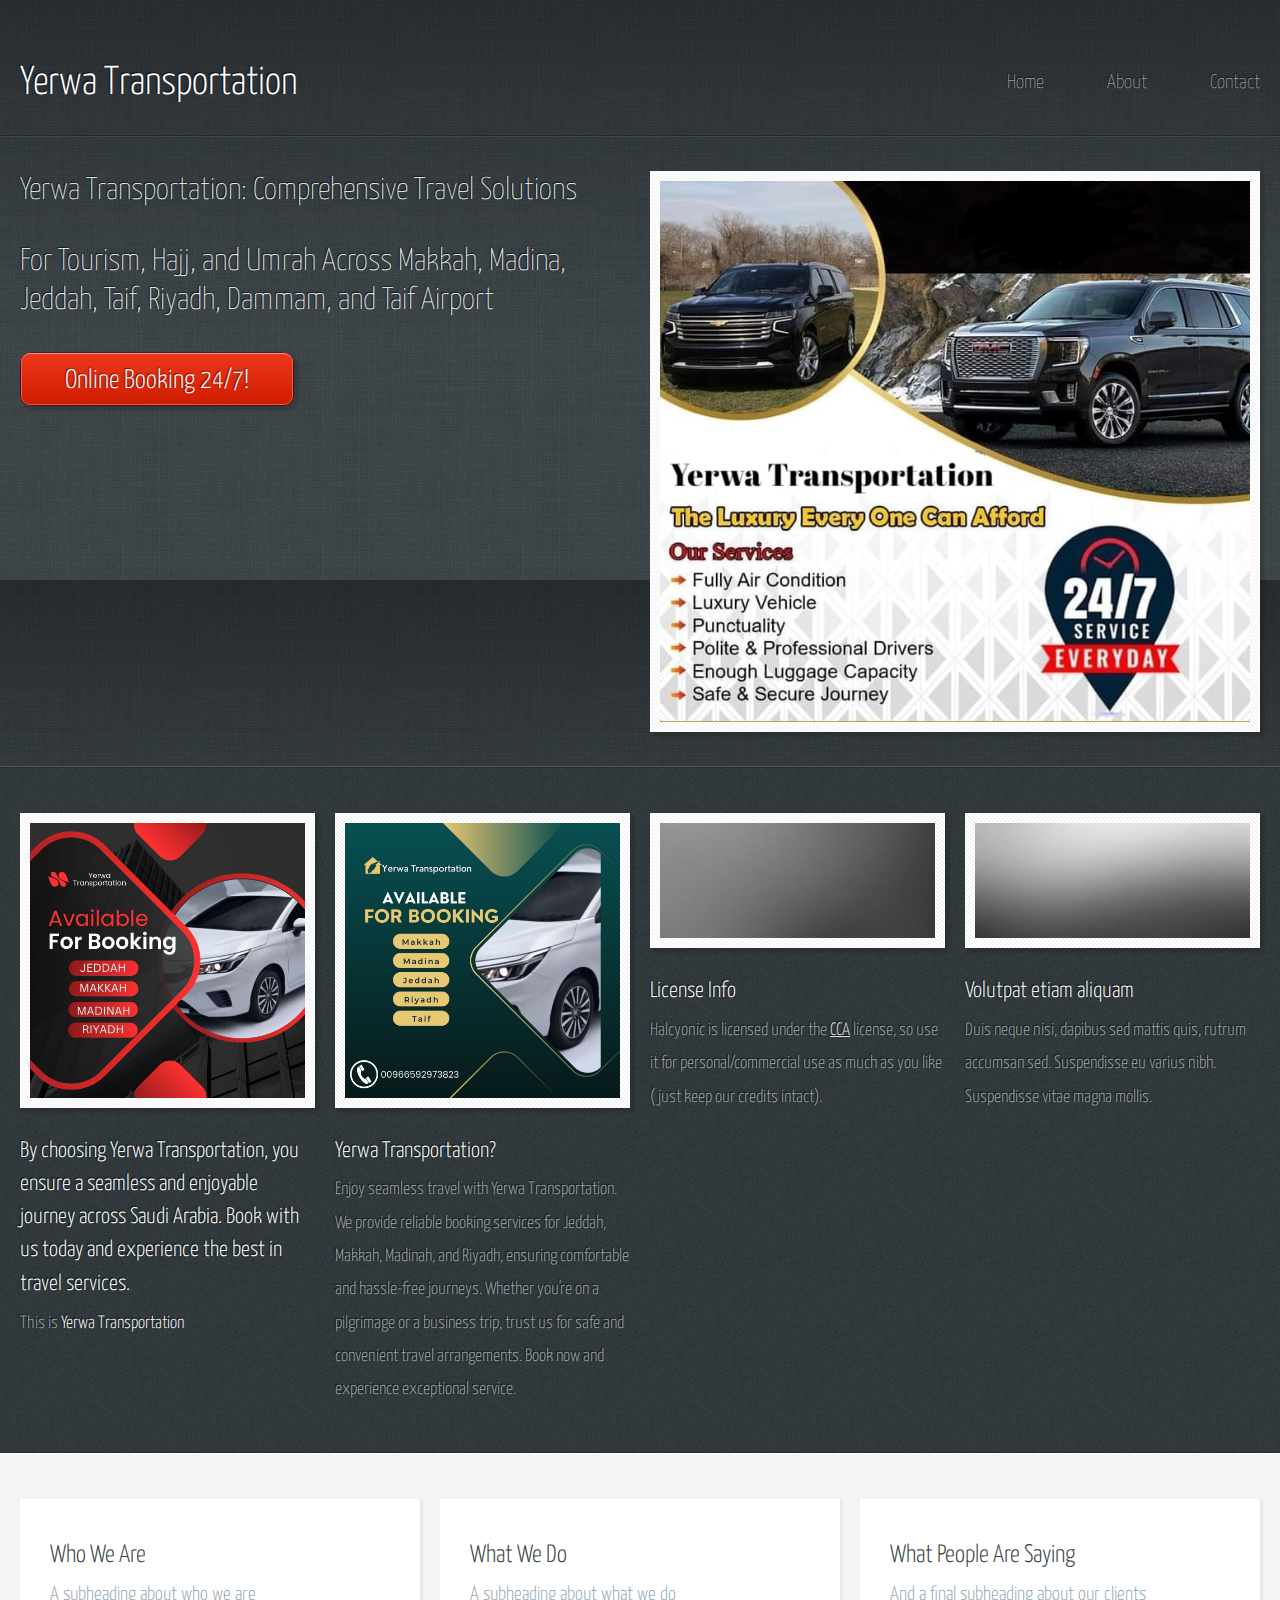
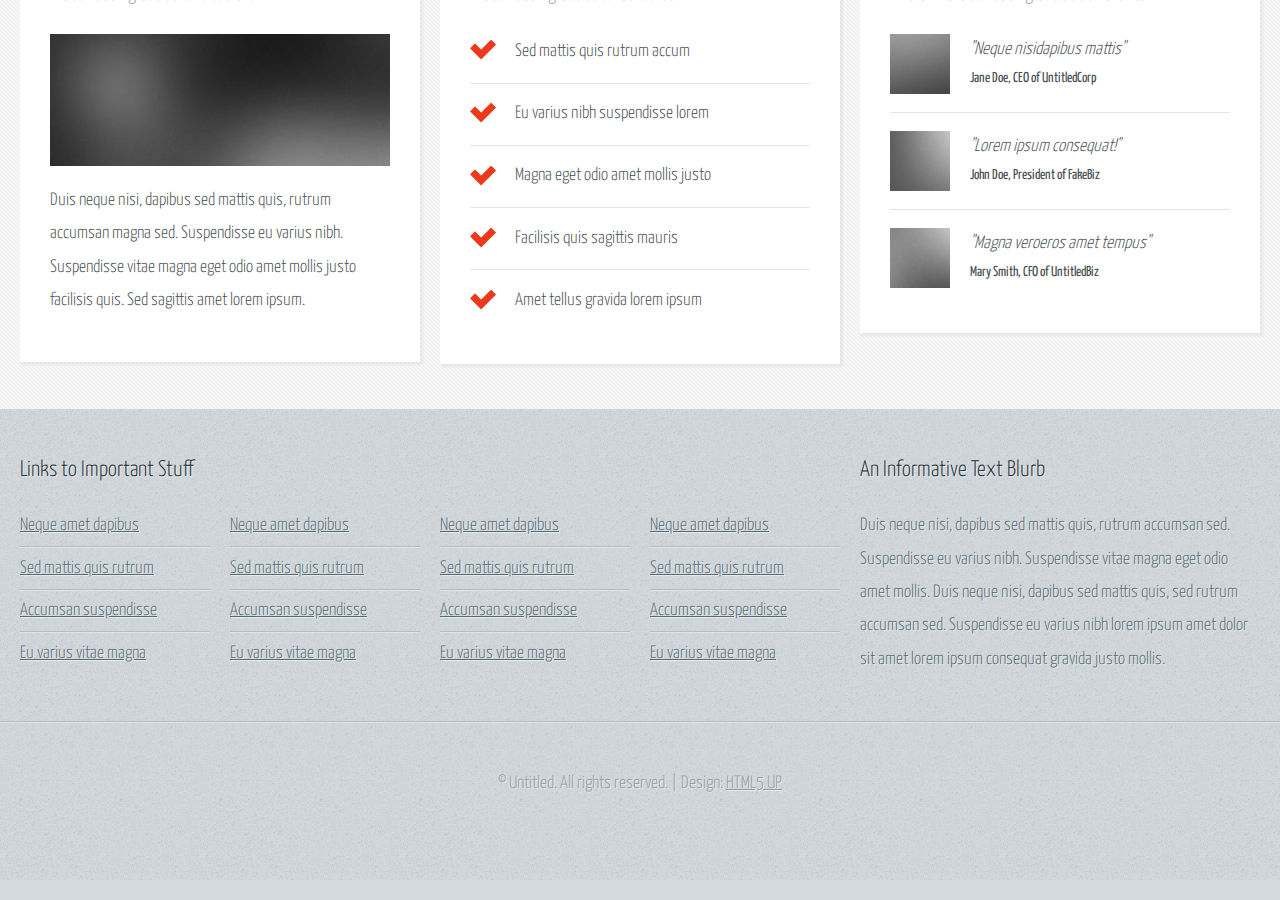
==== index.html @ 52535a21 "Update index.html" ====
<html>
	<head>
		<title>Yerwa Transportation</title>
		<meta charset="utf-8" />
		<meta name="viewport" content="width=device-width, initial-scale=1, user-scalable=no" />
		<link rel="stylesheet" href="assets/css/main.css" />
	</head>
	<body>
		<div id="page-wrapper">

			<!-- Header -->
				<section id="header">
					<div class="container">
						<div class="row">
							<div class="col-12">

								<!-- Logo -->
									<h1><a href="index.html" id="logo">Yerwa Transportation</a></h1>

								<!-- Nav -->
									<nav id="nav">
										<a href="index.html">Home</a>
										<a href="threecolumn.html">About</a>
										<a href="twocolumn1.html">Contact</a>
									</nav>

							</div>
						</div>
					</div>
					 <div id="banner">
                <div class="container">
                    <div class="row">
                        <div class="col-6 col-12-medium">
                            <!-- Banner Copy -->
                            <p class="large-title">
                                Yerwa Transportation: Comprehensive Travel Solutions
                            </p>
                            <p class="small-text">
                                For Tourism, Hajj, and Umrah Across Makkah, Madina, Jeddah, Taif, Riyadh, Dammam, and Taif Airport
                            </p>
                            <a href="#" class="button-large">Online Booking 24/7!</a>
                        </div>
                        <div class="col-6 col-12-medium imp-medium"

									<!-- Banner Image -->
										<a href="#" class="bordered-feature-image"><img src="images/banner.jpg" alt="" /></a>

								</div>
							</div>
						</div>
					</div>
				</section>

			<!-- Features -->
				<section id="features">
					<div class="container">
						<div class="row">
							<div class="col-3 col-6-medium col-12-small">

								<!-- Feature #1 -->
									<section>
										<a href="#" class="bordered-feature-image"><img src="images/pic01.jpg" alt="" /></a>
										<h2>By choosing Yerwa Transportation, you ensure a seamless and enjoyable journey across Saudi Arabia. 
											Book with us today and experience the best in travel services.</h2>
										<p>
											This is <strong>Yerwa Transportation</strong>
										</p>
									</section>

							</div>
							<div class="col-3 col-6-medium col-12-small">

								<!-- Feature #2 -->
									<section>
										<a href="#" class="bordered-feature-image"><img src="images/pic02.jpg" alt="" /></a>
										<h2>Yerwa Transportation?</h2>
										<p>Enjoy seamless travel with Yerwa Transportation. We provide reliable booking services for Jeddah, Makkah, Madinah, and Riyadh, ensuring comfortable and hassle-free journeys. 
											Whether you're on a pilgrimage or a business trip, trust us for safe and convenient travel arrangements. 
											Book now and experience exceptional service.
										</p>
									</section>

							</div>
							<div class="col-3 col-6-medium col-12-small">

								<!-- Feature #3 -->
									<section>
										<a href="#" class="bordered-feature-image"><img src="images/pic03.jpg" alt="" /></a>
										<h2>License Info</h2>
										<p>
											Halcyonic is licensed under the <a href="http://html5up.net/license">CCA</a> license,
											so use it for personal/commercial use as much as you like (just keep
											our credits intact).
										</p>
									</section>

							</div>
							<div class="col-3 col-6-medium col-12-small">

								<!-- Feature #4 -->
									<section>
										<a href="#" class="bordered-feature-image"><img src="images/pic04.jpg" alt="" /></a>
										<h2>Volutpat etiam aliquam</h2>
										<p>
											Duis neque nisi, dapibus sed mattis quis, rutrum accumsan sed. Suspendisse
											eu varius nibh. Suspendisse vitae magna mollis.
										</p>
									</section>

							</div>
						</div>
					</div>
				</section>

			<!-- Content -->
				<section id="content">
					<div class="container">
						<div class="row aln-center">
							<div class="col-4 col-12-medium">

								<!-- Box #1 -->
									<section>
										<header>
											<h2>Who We Are</h2>
											<h3>A subheading about who we are</h3>
										</header>
										<a href="#" class="feature-image"><img src="images/pic05.jpg" alt="" /></a>
										<p>
											Duis neque nisi, dapibus sed mattis quis, rutrum accumsan magna sed.
											Suspendisse eu varius nibh. Suspendisse vitae magna eget odio amet mollis
											justo facilisis quis. Sed sagittis amet lorem ipsum.
										</p>
									</section>

							</div>
							<div class="col-4 col-6-medium col-12-small">

								<!-- Box #2 -->
									<section>
										<header>
											<h2>What We Do</h2>
											<h3>A subheading about what we do</h3>
										</header>
										<ul class="check-list">
											<li>Sed mattis quis rutrum accum</li>
											<li>Eu varius nibh suspendisse lorem</li>
											<li>Magna eget odio amet mollis justo</li>
											<li>Facilisis quis sagittis mauris</li>
											<li>Amet tellus gravida lorem ipsum</li>
										</ul>
									</section>

							</div>
							<div class="col-4 col-6-medium col-12-small">

								<!-- Box #3 -->
									<section>
										<header>
											<h2>What People Are Saying</h2>
											<h3>And a final subheading about our clients</h3>
										</header>
										<ul class="quote-list">
											<li>
												<img src="images/pic06.jpg" alt="" />
												<p>"Neque nisidapibus mattis"</p>
												<span>Jane Doe, CEO of UntitledCorp</span>
											</li>
											<li>
												<img src="images/pic07.jpg" alt="" />
												<p>"Lorem ipsum consequat!"</p>
												<span>John Doe, President of FakeBiz</span>
											</li>
											<li>
												<img src="images/pic08.jpg" alt="" />
												<p>"Magna veroeros amet tempus"</p>
												<span>Mary Smith, CFO of UntitledBiz</span>
											</li>
										</ul>
									</section>

							</div>
						</div>
					</div>
				</section>

			<!-- Footer -->
				<section id="footer">
					<div class="container">
						<div class="row">
							<div class="col-8 col-12-medium">

								<!-- Links -->
									<section>
										<h2>Links to Important Stuff</h2>
										<div>
											<div class="row">
												<div class="col-3 col-12-small">
													<ul class="link-list last-child">
														<li><a href="#">Neque amet dapibus</a></li>
														<li><a href="#">Sed mattis quis rutrum</a></li>
														<li><a href="#">Accumsan suspendisse</a></li>
														<li><a href="#">Eu varius vitae magna</a></li>
													</ul>
												</div>
												<div class="col-3 col-12-small">
													<ul class="link-list last-child">
														<li><a href="#">Neque amet dapibus</a></li>
														<li><a href="#">Sed mattis quis rutrum</a></li>
														<li><a href="#">Accumsan suspendisse</a></li>
														<li><a href="#">Eu varius vitae magna</a></li>
													</ul>
												</div>
												<div class="col-3 col-12-small">
													<ul class="link-list last-child">
														<li><a href="#">Neque amet dapibus</a></li>
														<li><a href="#">Sed mattis quis rutrum</a></li>
														<li><a href="#">Accumsan suspendisse</a></li>
														<li><a href="#">Eu varius vitae magna</a></li>
													</ul>
												</div>
												<div class="col-3 col-12-small">
													<ul class="link-list last-child">
														<li><a href="#">Neque amet dapibus</a></li>
														<li><a href="#">Sed mattis quis rutrum</a></li>
														<li><a href="#">Accumsan suspendisse</a></li>
														<li><a href="#">Eu varius vitae magna</a></li>
													</ul>
												</div>
											</div>
										</div>
									</section>

							</div>
							<div class="col-4 col-12-medium imp-medium">

								<!-- Blurb -->
									<section>
										<h2>An Informative Text Blurb</h2>
										<p>
											Duis neque nisi, dapibus sed mattis quis, rutrum accumsan sed. Suspendisse eu
											varius nibh. Suspendisse vitae magna eget odio amet mollis. Duis neque nisi,
											dapibus sed mattis quis, sed rutrum accumsan sed. Suspendisse eu varius nibh
											lorem ipsum amet dolor sit amet lorem ipsum consequat gravida justo mollis.
										</p>
									</section>

							</div>
						</div>
					</div>
				</section>

			<!-- Copyright -->
				<div id="copyright">
					&copy; Untitled. All rights reserved. | Design: <a href="http://html5up.net">HTML5 UP</a>
				</div>

		</div>

		<!-- Scripts -->
			<script src="assets/js/jquery.min.js"></script>
			<script src="assets/js/browser.min.js"></script>
			<script src="assets/js/breakpoints.min.js"></script>
			<script src="assets/js/util.js"></script>
			<script src="assets/js/main.js"></script>

	</body>
</html>
---- assets/css/main.css ----
@import url("https://fonts.googleapis.com/css?family=Yanone+Kaffeesatz:400,300,200");

/*
	Halcyonic by HTML5 UP
	html5up.net | @ajlkn
	Free for personal and commercial use under the CCA 3.0 license (html5up.net/license)
*/

html, body, div, span, applet, object,
iframe, h1, h2, h3, h4, h5, h6, p, blockquote,
pre, a, abbr, acronym, address, big, cite,
code, del, dfn, em, img, ins, kbd, q, s, samp,
small, strike, strong, sub, sup, tt, var, b,
u, i, center, dl, dt, dd, ol, ul, li, fieldset,
form, label, legend, table, caption, tbody,
tfoot, thead, tr, th, td, article, aside,
canvas, details, embed, figure, figcaption,
footer, header, hgroup, menu, nav, output, ruby,
section, summary, time, mark, audio, video {
	margin: 0;
	padding: 0;
	border: 0;
	font-size: 100%;
	font: inherit;
	vertical-align: baseline;}

article, aside, details, figcaption, figure,
footer, header, hgroup, menu, nav, section {
	display: block;}

body {
	line-height: 1;
}

ol, ul {
	list-style: none;
}

blockquote, q {
	quotes: none;
}

	blockquote:before, blockquote:after, q:before, q:after {
		content: '';
		content: none;
	}

table {
	border-collapse: collapse;
	border-spacing: 0;
}

body {
	-webkit-text-size-adjust: none;
}

mark {
	background-color: transparent;
	color: inherit;
}

input::-moz-focus-inner {
	border: 0;
	padding: 0;
}

input, select, textarea {
	-moz-appearance: none;
	-webkit-appearance: none;
	-ms-appearance: none;
	appearance: none;
}

/* Basic */

	html {
		box-sizing: border-box;
	}

	*, *:before, *:after {
		box-sizing: inherit;
	}

	body {
		background: #D4D9DD url("images/bg03.jpg");
		color: #474f51;
		font-size: 13.5pt;
		font-family: 'Yanone Kaffeesatz';
		line-height: 1.85em;
		font-weight: 300;
	}

	input, textarea, select {
		color: #474f51;
		font-size: 13.5pt;
		font-family: 'Yanone Kaffeesatz';
		line-height: 1.85em;
		font-weight: 300;
	}

	ul, ol, p, dl {
		margin: 0 0 2em 0;
	}

	a {
		text-decoration: underline;
	}

		a:hover {
			text-decoration: none;
		}

	section > :last-child,
	section:last-child,
	.last-child {
		margin-bottom: 0 !important;
	}

/* Container */

	.container {
		margin: 0 auto;
		max-width: 100%;
		width: 1200px;
	}

		@media screen and (max-width: 1680px) {

			.container {
				width: 1200px;
			}

		}

		@media screen and (max-width: 1280px) {

			.container {
				width: calc(100% - 40px);
			}

		}

		@media screen and (max-width: 980px) {

			.container {
				width: calc(100% - 50px);
			}

		}

		@media screen and (max-width: 736px) {

			.container {
				width: calc(100% - 40px);
			}

		}

/* Row */

	.row {
		display: flex;
		flex-wrap: wrap;
		box-sizing: border-box;
		align-items: stretch;
	}

		.row > * {
			box-sizing: border-box;
		}

		.row.gtr-uniform > * > :last-child {
			margin-bottom: 0;
		}

		.row.aln-left {
			justify-content: flex-start;
		}

		.row.aln-center {
			justify-content: center;
		}

		.row.aln-right {
			justify-content: flex-end;
		}

		.row.aln-top {
			align-items: flex-start;
		}

		.row.aln-middle {
			align-items: center;
		}

		.row.aln-bottom {
			align-items: flex-end;
		}

		.row > .imp {
			order: -1;
		}

		.row > .col-1 {
			width: 8.33333%;
		}

		.row > .off-1 {
			margin-left: 8.33333%;
		}

		.row > .col-2 {
			width: 16.66667%;
		}

		.row > .off-2 {
			margin-left: 16.66667%;
		}

		.row > .col-3 {
			width: 25%;
		}

		.row > .off-3 {
			margin-left: 25%;
		}

		.row > .col-4 {
			width: 33.33333%;
		}

		.row > .off-4 {
			margin-left: 33.33333%;
		}

		.row > .col-5 {
			width: 41.66667%;
		}

		.row > .off-5 {
			margin-left: 41.66667%;
		}

		.row > .col-6 {
			width: 50%;
		}

		.row > .off-6 {
			margin-left: 50%;
		}

		.row > .col-7 {
			width: 58.33333%;
		}

		.row > .off-7 {
			margin-left: 58.33333%;
		}

		.row > .col-8 {
			width: 66.66667%;
		}

		.row > .off-8 {
			margin-left: 66.66667%;
		}

		.row > .col-9 {
			width: 75%;
		}

		.row > .off-9 {
			margin-left: 75%;
		}

		.row > .col-10 {
			width: 83.33333%;
		}

		.row > .off-10 {
			margin-left: 83.33333%;
		}

		.row > .col-11 {
			width: 91.66667%;
		}

		.row > .off-11 {
			margin-left: 91.66667%;
		}

		.row > .col-12 {
			width: 100%;
		}

		.row > .off-12 {
			margin-left: 100%;
		}

		.row.gtr-0 {
			margin-top: 0px;
			margin-left: 0px;
		}

			.row.gtr-0 > * {
				padding: 0px 0 0 0px;
			}

			.row.gtr-0.gtr-uniform {
				margin-top: 0px;
			}

				.row.gtr-0.gtr-uniform > * {
					padding-top: 0px;
				}

		.row.gtr-25 {
			margin-top: -6.25px;
			margin-left: -6.25px;
		}

			.row.gtr-25 > * {
				padding: 6.25px 0 0 6.25px;
			}

			.row.gtr-25.gtr-uniform {
				margin-top: -6.25px;
			}

				.row.gtr-25.gtr-uniform > * {
					padding-top: 6.25px;
				}

		.row.gtr-50 {
			margin-top: -12.5px;
			margin-left: -12.5px;
		}

			.row.gtr-50 > * {
				padding: 12.5px 0 0 12.5px;
			}

			.row.gtr-50.gtr-uniform {
				margin-top: -12.5px;
			}

				.row.gtr-50.gtr-uniform > * {
					padding-top: 12.5px;
				}

		.row {
			margin-top: -25px;
			margin-left: -25px;
		}

			.row > * {
				padding: 25px 0 0 25px;
			}

			.row.gtr-uniform {
				margin-top: -25px;
			}

				.row.gtr-uniform > * {
					padding-top: 25px;
				}

		.row.gtr-150 {
			margin-top: -37.5px;
			margin-left: -37.5px;
		}

			.row.gtr-150 > * {
				padding: 37.5px 0 0 37.5px;
			}

			.row.gtr-150.gtr-uniform {
				margin-top: -37.5px;
			}

				.row.gtr-150.gtr-uniform > * {
					padding-top: 37.5px;
				}

		.row.gtr-200 {
			margin-top: -50px;
			margin-left: -50px;
		}

			.row.gtr-200 > * {
				padding: 50px 0 0 50px;
			}

			.row.gtr-200.gtr-uniform {
				margin-top: -50px;
			}

				.row.gtr-200.gtr-uniform > * {
					padding-top: 50px;
				}

		@media screen and (max-width: 1680px) {

			.row {
				display: flex;
				flex-wrap: wrap;
				box-sizing: border-box;
				align-items: stretch;
			}

				.row > * {
					box-sizing: border-box;
				}

				.row.gtr-uniform > * > :last-child {
					margin-bottom: 0;
				}

				.row.aln-left {
					justify-content: flex-start;
				}

				.row.aln-center {
					justify-content: center;
				}

				.row.aln-right {
					justify-content: flex-end;
				}

				.row.aln-top {
					align-items: flex-start;
				}

				.row.aln-middle {
					align-items: center;
				}

				.row.aln-bottom {
					align-items: flex-end;
				}

				.row > .imp-xlarge {
					order: -1;
				}

				.row > .col-1-xlarge {
					width: 8.33333%;
				}

				.row > .off-1-xlarge {
					margin-left: 8.33333%;
				}

				.row > .col-2-xlarge {
					width: 16.66667%;
				}

				.row > .off-2-xlarge {
					margin-left: 16.66667%;
				}

				.row > .col-3-xlarge {
					width: 25%;
				}

				.row > .off-3-xlarge {
					margin-left: 25%;
				}

				.row > .col-4-xlarge {
					width: 33.33333%;
				}

				.row > .off-4-xlarge {
					margin-left: 33.33333%;
				}

				.row > .col-5-xlarge {
					width: 41.66667%;
				}

				.row > .off-5-xlarge {
					margin-left: 41.66667%;
				}

				.row > .col-6-xlarge {
					width: 50%;
				}

				.row > .off-6-xlarge {
					margin-left: 50%;
				}

				.row > .col-7-xlarge {
					width: 58.33333%;
				}

				.row > .off-7-xlarge {
					margin-left: 58.33333%;
				}

				.row > .col-8-xlarge {
					width: 66.66667%;
				}

				.row > .off-8-xlarge {
					margin-left: 66.66667%;
				}

				.row > .col-9-xlarge {
					width: 75%;
				}

				.row > .off-9-xlarge {
					margin-left: 75%;
				}

				.row > .col-10-xlarge {
					width: 83.33333%;
				}

				.row > .off-10-xlarge {
					margin-left: 83.33333%;
				}

				.row > .col-11-xlarge {
					width: 91.66667%;
				}

				.row > .off-11-xlarge {
					margin-left: 91.66667%;
				}

				.row > .col-12-xlarge {
					width: 100%;
				}

				.row > .off-12-xlarge {
					margin-left: 100%;
				}

				.row.gtr-0 {
					margin-top: 0px;
					margin-left: 0px;
				}

					.row.gtr-0 > * {
						padding: 0px 0 0 0px;
					}

					.row.gtr-0.gtr-uniform {
						margin-top: 0px;
					}

						.row.gtr-0.gtr-uniform > * {
							padding-top: 0px;
						}

				.row.gtr-25 {
					margin-top: -6.25px;
					margin-left: -6.25px;
				}

					.row.gtr-25 > * {
						padding: 6.25px 0 0 6.25px;
					}

					.row.gtr-25.gtr-uniform {
						margin-top: -6.25px;
					}

						.row.gtr-25.gtr-uniform > * {
							padding-top: 6.25px;
						}

				.row.gtr-50 {
					margin-top: -12.5px;
					margin-left: -12.5px;
				}

					.row.gtr-50 > * {
						padding: 12.5px 0 0 12.5px;
					}

					.row.gtr-50.gtr-uniform {
						margin-top: -12.5px;
					}

						.row.gtr-50.gtr-uniform > * {
							padding-top: 12.5px;
						}

				.row {
					margin-top: -25px;
					margin-left: -25px;
				}

					.row > * {
						padding: 25px 0 0 25px;
					}

					.row.gtr-uniform {
						margin-top: -25px;
					}

						.row.gtr-uniform > * {
							padding-top: 25px;
						}

				.row.gtr-150 {
					margin-top: -37.5px;
					margin-left: -37.5px;
				}

					.row.gtr-150 > * {
						padding: 37.5px 0 0 37.5px;
					}

					.row.gtr-150.gtr-uniform {
						margin-top: -37.5px;
					}

						.row.gtr-150.gtr-uniform > * {
							padding-top: 37.5px;
						}

				.row.gtr-200 {
					margin-top: -50px;
					margin-left: -50px;
				}

					.row.gtr-200 > * {
						padding: 50px 0 0 50px;
					}

					.row.gtr-200.gtr-uniform {
						margin-top: -50px;
					}

						.row.gtr-200.gtr-uniform > * {
							padding-top: 50px;
						}

		}

		@media screen and (max-width: 1280px) {

			.row {
				display: flex;
				flex-wrap: wrap;
				box-sizing: border-box;
				align-items: stretch;
			}

				.row > * {
					box-sizing: border-box;
				}

				.row.gtr-uniform > * > :last-child {
					margin-bottom: 0;
				}

				.row.aln-left {
					justify-content: flex-start;
				}

				.row.aln-center {
					justify-content: center;
				}

				.row.aln-right {
					justify-content: flex-end;
				}

				.row.aln-top {
					align-items: flex-start;
				}

				.row.aln-middle {
					align-items: center;
				}

				.row.aln-bottom {
					align-items: flex-end;
				}

				.row > .imp-large {
					order: -1;
				}

				.row > .col-1-large {
					width: 8.33333%;
				}

				.row > .off-1-large {
					margin-left: 8.33333%;
				}

				.row > .col-2-large {
					width: 16.66667%;
				}

				.row > .off-2-large {
					margin-left: 16.66667%;
				}

				.row > .col-3-large {
					width: 25%;
				}

				.row > .off-3-large {
					margin-left: 25%;
				}

				.row > .col-4-large {
					width: 33.33333%;
				}

				.row > .off-4-large {
					margin-left: 33.33333%;
				}

				.row > .col-5-large {
					width: 41.66667%;
				}

				.row > .off-5-large {
					margin-left: 41.66667%;
				}

				.row > .col-6-large {
					width: 50%;
				}

				.row > .off-6-large {
					margin-left: 50%;
				}

				.row > .col-7-large {
					width: 58.33333%;
				}

				.row > .off-7-large {
					margin-left: 58.33333%;
				}

				.row > .col-8-large {
					width: 66.66667%;
				}

				.row > .off-8-large {
					margin-left: 66.66667%;
				}

				.row > .col-9-large {
					width: 75%;
				}

				.row > .off-9-large {
					margin-left: 75%;
				}

				.row > .col-10-large {
					width: 83.33333%;
				}

				.row > .off-10-large {
					margin-left: 83.33333%;
				}

				.row > .col-11-large {
					width: 91.66667%;
				}

				.row > .off-11-large {
					margin-left: 91.66667%;
				}

				.row > .col-12-large {
					width: 100%;
				}

				.row > .off-12-large {
					margin-left: 100%;
				}

				.row.gtr-0 {
					margin-top: 0px;
					margin-left: 0px;
				}

					.row.gtr-0 > * {
						padding: 0px 0 0 0px;
					}

					.row.gtr-0.gtr-uniform {
						margin-top: 0px;
					}

						.row.gtr-0.gtr-uniform > * {
							padding-top: 0px;
						}

				.row.gtr-25 {
					margin-top: -5px;
					margin-left: -5px;
				}

					.row.gtr-25 > * {
						padding: 5px 0 0 5px;
					}

					.row.gtr-25.gtr-uniform {
						margin-top: -5px;
					}

						.row.gtr-25.gtr-uniform > * {
							padding-top: 5px;
						}

				.row.gtr-50 {
					margin-top: -10px;
					margin-left: -10px;
				}

					.row.gtr-50 > * {
						padding: 10px 0 0 10px;
					}

					.row.gtr-50.gtr-uniform {
						margin-top: -10px;
					}

						.row.gtr-50.gtr-uniform > * {
							padding-top: 10px;
						}

				.row {
					margin-top: -20px;
					margin-left: -20px;
				}

					.row > * {
						padding: 20px 0 0 20px;
					}

					.row.gtr-uniform {
						margin-top: -20px;
					}

						.row.gtr-uniform > * {
							padding-top: 20px;
						}

				.row.gtr-150 {
					margin-top: -30px;
					margin-left: -30px;
				}

					.row.gtr-150 > * {
						padding: 30px 0 0 30px;
					}

					.row.gtr-150.gtr-uniform {
						margin-top: -30px;
					}

						.row.gtr-150.gtr-uniform > * {
							padding-top: 30px;
						}

				.row.gtr-200 {
					margin-top: -40px;
					margin-left: -40px;
				}

					.row.gtr-200 > * {
						padding: 40px 0 0 40px;
					}

					.row.gtr-200.gtr-uniform {
						margin-top: -40px;
					}

						.row.gtr-200.gtr-uniform > * {
							padding-top: 40px;
						}

		}

		@media screen and (max-width: 980px) {

			.row {
				display: flex;
				flex-wrap: wrap;
				box-sizing: border-box;
				align-items: stretch;
			}

				.row > * {
					box-sizing: border-box;
				}

				.row.gtr-uniform > * > :last-child {
					margin-bottom: 0;
				}

				.row.aln-left {
					justify-content: flex-start;
				}

				.row.aln-center {
					justify-content: center;
				}

				.row.aln-right {
					justify-content: flex-end;
				}

				.row.aln-top {
					align-items: flex-start;
				}

				.row.aln-middle {
					align-items: center;
				}

				.row.aln-bottom {
					align-items: flex-end;
				}

				.row > .imp-medium {
					order: -1;
				}

				.row > .col-1-medium {
					width: 8.33333%;
				}

				.row > .off-1-medium {
					margin-left: 8.33333%;
				}

				.row > .col-2-medium {
					width: 16.66667%;
				}

				.row > .off-2-medium {
					margin-left: 16.66667%;
				}

				.row > .col-3-medium {
					width: 25%;
				}

				.row > .off-3-medium {
					margin-left: 25%;
				}

				.row > .col-4-medium {
					width: 33.33333%;
				}

				.row > .off-4-medium {
					margin-left: 33.33333%;
				}

				.row > .col-5-medium {
					width: 41.66667%;
				}

				.row > .off-5-medium {
					margin-left: 41.66667%;
				}

				.row > .col-6-medium {
					width: 50%;
				}

				.row > .off-6-medium {
					margin-left: 50%;
				}

				.row > .col-7-medium {
					width: 58.33333%;
				}

				.row > .off-7-medium {
					margin-left: 58.33333%;
				}

				.row > .col-8-medium {
					width: 66.66667%;
				}

				.row > .off-8-medium {
					margin-left: 66.66667%;
				}

				.row > .col-9-medium {
					width: 75%;
				}

				.row > .off-9-medium {
					margin-left: 75%;
				}

				.row > .col-10-medium {
					width: 83.33333%;
				}

				.row > .off-10-medium {
					margin-left: 83.33333%;
				}

				.row > .col-11-medium {
					width: 91.66667%;
				}

				.row > .off-11-medium {
					margin-left: 91.66667%;
				}

				.row > .col-12-medium {
					width: 100%;
				}

				.row > .off-12-medium {
					margin-left: 100%;
				}

				.row.gtr-0 {
					margin-top: 0px;
					margin-left: 0px;
				}

					.row.gtr-0 > * {
						padding: 0px 0 0 0px;
					}

					.row.gtr-0.gtr-uniform {
						margin-top: 0px;
					}

						.row.gtr-0.gtr-uniform > * {
							padding-top: 0px;
						}

				.row.gtr-25 {
					margin-top: -6.25px;
					margin-left: -6.25px;
				}

					.row.gtr-25 > * {
						padding: 6.25px 0 0 6.25px;
					}

					.row.gtr-25.gtr-uniform {
						margin-top: -6.25px;
					}

						.row.gtr-25.gtr-uniform > * {
							padding-top: 6.25px;
						}

				.row.gtr-50 {
					margin-top: -12.5px;
					margin-left: -12.5px;
				}

					.row.gtr-50 > * {
						padding: 12.5px 0 0 12.5px;
					}

					.row.gtr-50.gtr-uniform {
						margin-top: -12.5px;
					}

						.row.gtr-50.gtr-uniform > * {
							padding-top: 12.5px;
						}

				.row {
					margin-top: -25px;
					margin-left: -25px;
				}

					.row > * {
						padding: 25px 0 0 25px;
					}

					.row.gtr-uniform {
						margin-top: -25px;
					}

						.row.gtr-uniform > * {
							padding-top: 25px;
						}

				.row.gtr-150 {
					margin-top: -37.5px;
					margin-left: -37.5px;
				}

					.row.gtr-150 > * {
						padding: 37.5px 0 0 37.5px;
					}

					.row.gtr-150.gtr-uniform {
						margin-top: -37.5px;
					}

						.row.gtr-150.gtr-uniform > * {
							padding-top: 37.5px;
						}

				.row.gtr-200 {
					margin-top: -50px;
					margin-left: -50px;
				}

					.row.gtr-200 > * {
						padding: 50px 0 0 50px;
					}

					.row.gtr-200.gtr-uniform {
						margin-top: -50px;
					}

						.row.gtr-200.gtr-uniform > * {
							padding-top: 50px;
						}

		}

		@media screen and (max-width: 736px) {

			.row {
				display: flex;
				flex-wrap: wrap;
				box-sizing: border-box;
				align-items: stretch;
			}

				.row > * {
					box-sizing: border-box;
				}

				.row.gtr-uniform > * > :last-child {
					margin-bottom: 0;
				}

				.row.aln-left {
					justify-content: flex-start;
				}

				.row.aln-center {
					justify-content: center;
				}

				.row.aln-right {
					justify-content: flex-end;
				}

				.row.aln-top {
					align-items: flex-start;
				}

				.row.aln-middle {
					align-items: center;
				}

				.row.aln-bottom {
					align-items: flex-end;
				}

				.row > .imp-small {
					order: -1;
				}

				.row > .col-1-small {
					width: 8.33333%;
				}

				.row > .off-1-small {
					margin-left: 8.33333%;
				}

				.row > .col-2-small {
					width: 16.66667%;
				}

				.row > .off-2-small {
					margin-left: 16.66667%;
				}

				.row > .col-3-small {
					width: 25%;
				}

				.row > .off-3-small {
					margin-left: 25%;
				}

				.row > .col-4-small {
					width: 33.33333%;
				}

				.row > .off-4-small {
					margin-left: 33.33333%;
				}

				.row > .col-5-small {
					width: 41.66667%;
				}

				.row > .off-5-small {
					margin-left: 41.66667%;
				}

				.row > .col-6-small {
					width: 50%;
				}

				.row > .off-6-small {
					margin-left: 50%;
				}

				.row > .col-7-small {
					width: 58.33333%;
				}

				.row > .off-7-small {
					margin-left: 58.33333%;
				}

				.row > .col-8-small {
					width: 66.66667%;
				}

				.row > .off-8-small {
					margin-left: 66.66667%;
				}

				.row > .col-9-small {
					width: 75%;
				}

				.row > .off-9-small {
					margin-left: 75%;
				}

				.row > .col-10-small {
					width: 83.33333%;
				}

				.row > .off-10-small {
					margin-left: 83.33333%;
				}

				.row > .col-11-small {
					width: 91.66667%;
				}

				.row > .off-11-small {
					margin-left: 91.66667%;
				}

				.row > .col-12-small {
					width: 100%;
				}

				.row > .off-12-small {
					margin-left: 100%;
				}

				.row.gtr-0 {
					margin-top: 0px;
					margin-left: 0px;
				}

					.row.gtr-0 > * {
						padding: 0px 0 0 0px;
					}

					.row.gtr-0.gtr-uniform {
						margin-top: 0px;
					}

						.row.gtr-0.gtr-uniform > * {
							padding-top: 0px;
						}

				.row.gtr-25 {
					margin-top: -5px;
					margin-left: -5px;
				}

					.row.gtr-25 > * {
						padding: 5px 0 0 5px;
					}

					.row.gtr-25.gtr-uniform {
						margin-top: -5px;
					}

						.row.gtr-25.gtr-uniform > * {
							padding-top: 5px;
						}

				.row.gtr-50 {
					margin-top: -10px;
					margin-left: -10px;
				}

					.row.gtr-50 > * {
						padding: 10px 0 0 10px;
					}

					.row.gtr-50.gtr-uniform {
						margin-top: -10px;
					}

						.row.gtr-50.gtr-uniform > * {
							padding-top: 10px;
						}

				.row {
					margin-top: -20px;
					margin-left: -20px;
				}

					.row > * {
						padding: 20px 0 0 20px;
					}

					.row.gtr-uniform {
						margin-top: -20px;
					}

						.row.gtr-uniform > * {
							padding-top: 20px;
						}

				.row.gtr-150 {
					margin-top: -30px;
					margin-left: -30px;
				}

					.row.gtr-150 > * {
						padding: 30px 0 0 30px;
					}

					.row.gtr-150.gtr-uniform {
						margin-top: -30px;
					}

						.row.gtr-150.gtr-uniform > * {
							padding-top: 30px;
						}

				.row.gtr-200 {
					margin-top: -40px;
					margin-left: -40px;
				}

					.row.gtr-200 > * {
						padding: 40px 0 0 40px;
					}

					.row.gtr-200.gtr-uniform {
						margin-top: -40px;
					}

						.row.gtr-200.gtr-uniform > * {
							padding-top: 40px;
						}

		}

/* Multi-use */

	.link-list li {
		padding: 0.2em 0 0.2em 0;
	}

		.link-list li:first-child {
			padding-top: 0 !important;
			border-top: 0 !important;
		}

		.link-list li:last-child {
			padding-bottom: 0 !important;
			border-bottom: 0 !important;
		}

	.quote-list li {
		padding: 1em 0 1em 0;
		overflow: hidden;
	}

		.quote-list li:first-child {
			padding-top: 0 !important;
			border-top: 0 !important;
		}

		.quote-list li:last-child {
			padding-bottom: 0 !important;
			border-bottom: 0 !important;
		}

		.quote-list li img {
			float: left;
		}

		.quote-list li p {
			margin: 0 0 0 90px;
			font-size: 1.2em;
			font-style: italic;
		}

		.quote-list li span {
			display: block;
			margin-left: 90px;
			font-size: 0.9em;
			font-weight: 400;
		}

	.check-list li {
		padding: 0.7em 0 0.7em 45px;
		font-size: 1.2em;
		background: url("images/icon-checkmark.png") 0px 1.05em no-repeat;
	}

		.check-list li:first-child {
			padding-top: 0 !important;
			border-top: 0 !important;
			background-position: 0 0.3em;
		}

		.check-list li:last-child {
			padding-bottom: 0 !important;
			border-bottom: 0 !important;
		}

	.feature-image {
		display: block;
		margin: 0 0 2em 0;
		outline: 0;
	}

		.feature-image img {
			display: block;
			width: 100%;
		}

	.bordered-feature-image {
		display: block;
		background: #fff url("images/bg04.png");
		padding: 10px;
		box-shadow: 3px 3px 3px 1px rgba(0, 0, 0, 0.15);
		margin: 0 0 1.5em 0;
		outline: 0;
	}

		.bordered-feature-image img {
			display: block;
			width: 100%;
		}

	.button-large {
		background-image: -moz-linear-gradient(top, #ed391b, #ce1a00);
		background-image: -webkit-linear-gradient(top, #ed391b, #ce1a00);
		background-image: -ms-linear-gradient(top, #ed391b, #ce1a00);
		background-image: linear-gradient(top, #ed391b, #ce1a00);
		display: inline-block;
		background-color: #ed391b;
		color: #fff;
		text-decoration: none;
		font-size: 1.75em;
		height: 2em;
		line-height: 2.125em;
		font-weight: 300;
		padding: 0 45px;
		outline: 0;
		border-radius: 10px;
		box-shadow: inset 0px 0px 0px 1px rgba(0, 0, 0, 0.75), inset 0px 2px 0px 0px rgba(255, 192, 192, 0.5), inset 0px 0px 0px 2px rgba(255, 96, 96, 0.85), 3px 3px 3px 1px rgba(0, 0, 0, 0.15);
		text-shadow: -1px -1px 1px rgba(0, 0, 0, 0.5);
	}

		.button-large:hover {
			background-image: -moz-linear-gradient(top, #fd492b, #de2a10);
			background-image: -webkit-linear-gradient(top, #fd492b, #de2a10);
			background-image: -ms-linear-gradient(top, #fd492b, #de2a10);
			background-image: linear-gradient(top, #fd492b, #de2a10);
			background-color: #fd492b;
			box-shadow: inset 0px 0px 0px 1px rgba(0, 0, 0, 0.75), inset 0px 2px 0px 0px rgba(255, 192, 192, 0.5), inset 0px 0px 0px 2px rgba(255, 96, 96, 0.85), 3px 3px 3px 1px rgba(0, 0, 0, 0.15);
		}

		.button-large:active {
			background-image: -moz-linear-gradient(top, #ce1a00, #ed391b);
			background-image: -webkit-linear-gradient(top, #ce1a00, #ed391b);
			background-image: -ms-linear-gradient(top, #ce1a00, #ed391b);
			background-image: linear-gradient(top, #ce1a00, #ed391b);
			background-color: #ce1a00;
			box-shadow: inset 0px 0px 0px 1px rgba(0, 0, 0, 0.75), inset 0px 2px 0px 0px rgba(255, 192, 192, 0.5), inset 0px 0px 0px 2px rgba(255, 96, 96, 0.85), 3px 3px 3px 1px rgba(0, 0, 0, 0.15);
		}

/* Header */

	#header {
		position: relative;
		background: #3B4346 url("images/bg01.jpg");
		border-bottom: solid 1px #272d30;
		box-shadow: inset 0px -1px 0px 0px #51575a;
		text-shadow: -1px -1px 1px rgba(0, 0, 0, 0.75);
	}

		#header > .container {
			position: relative;
			min-height: 155px;
		}

		#header h1 {
			position: absolute;
			left: 0;
			bottom: 35px;
			font-size: 2.75em;
		}

			#header h1 a {
				color: #fff;
				text-decoration: none;
			}

		#header nav {
			position: absolute;
			right: 0;
			bottom: 35px;
			font-weight: 200;
		}

			#header nav a {
				color: #c6c8c8;
				text-decoration: none;
				font-size: 1.4em;
				margin-left: 60px;
				outline: 0;
			}

				#header nav a:hover {
					color: #f6f8f8;
				}

		.subpage #header > .container {
			height: 155px;
		}

/* Banner */

	#banner {
		border-top: solid 1px #222628;
		box-shadow: inset 0px 1px 0px 0px #3e484a;
		padding: 35px 0 35px 0;
		color: #fff;
	}

		#banner .bordered-feature-image {
			margin-bottom: 0;
		}

		#banner p {
			font-size: 2em;
			font-weight: 200;
			line-height: 1.25em;
			padding-right: 1em;
			margin: 0 0 1em 0;
		}

/* Features */

	#features {
		background: #353D40 url("images/bg02.jpg");
		border-bottom: solid 1px #272e31;
		padding: 45px 0 45px 0;
		text-shadow: -1px -1px 1px rgba(0, 0, 0, 0.75);
		color: #a0a8ab;
	}

		#features h2 {
			font-size: 1.25em;
			color: #fff;
			margin: 0 0 0.25em 0;
		}

		#features a {
			color: #e0e8eb;
		}

		#features strong {
			color: #fff;
		}

/* Content */

	#content {
		background: #f7f7f7 url("images/bg04.png");
		border-top: solid 1px #fff;
		padding: 45px 0 45px 0;
	}

		#content section {
			background: #fff;
			padding: 40px 30px 45px 30px;
			box-shadow: 2px 2px 2px 1px rgba(128, 128, 128, 0.1);
			margin: 0 0 25px 0;
		}

		#content h2 {
			font-size: 1.8em;
			color: #373f42;
			margin: 0 0 0.25em 0;
		}

		#content h3 {
			color: #96a9b5;
			font-size: 1.25em;
		}

		#content a {
			color: #ED391B;
		}

		#content header {
			margin: 0 0 2em 0;
		}

		#content .quote-list li {
			border-bottom: solid 1px #e2e6e8;
		}

		#content .link-list li {
			border-bottom: solid 1px #e2e6e8;
		}

		#content .check-list li {
			border-bottom: solid 1px #e2e6e8;
		}

/* Footer */

	#footer {
		padding: 45px 0 45px 0;
		text-shadow: 1px 1px 1px white;
		color: #546b76;
		text-shadow: 1px 1px 0px rgba(255, 255, 255, 0.5);
	}

		#footer h2 {
			font-size: 1.25em;
			color: #212f35;
			margin: 0 0 1em 0;
		}

		#footer a {
			color: #546b76;
		}

		#footer .quote-list li {
			border-top: solid 1px #e0e4e6;
			border-bottom: solid 1px #b5bec3;
		}

		#footer .link-list li {
			border-top: solid 1px #e0e4e6;
			border-bottom: solid 1px #b5bec3;
		}

		#footer .check-list li {
			border-top: solid 1px #e0e4e6;
			border-bottom: solid 1px #b5bec3;
		}

/* Copyright */

	#copyright {
		border-top: solid 1px #b5bec3;
		box-shadow: inset 0px 1px 0px 0px #e0e4e7;
		text-align: center;
		padding: 45px 0 80px 0;
		color: #8d9ca3;
		text-shadow: 1px 1px 0px rgba(255, 255, 255, 0.5);
	}

		#copyright a {
			color: #8d9ca3;
		}

/* Large */

	@media screen and (max-width: 1280px) {

		/* Multi-use */

			.check-list li {
				font-size: 1em;
				line-height: 2em;
			}

			.quote-list li {
				padding: 1em 0 1em 0;
			}

				.quote-list li img {
					width: 60px;
				}

				.quote-list li p {
					margin: 0 0 0 80px;
					font-size: 1em;
					font-style: italic;
					line-height: 1.8em;
				}

				.quote-list li span {
					display: block;
					margin-left: 80px;
					font-size: 0.8em;
					font-weight: 400;
					line-height: 1.8em;
				}

			.feature-image {
				margin: 0 0 1em 0;
			}

			.button-large {
				font-size: 1.5em;
			}

		/* Banner */

			#banner p {
				font-size: 1.75em;
			}

		/* Header */

			#header h1 {
				font-size: 2.25em;
			}

			#header nav a {
				font-size: 1.1em;
			}

		/* Content */

			#content h2 {
				font-size: 1.4em;
			}

			#content h3 {
				font-size: 1.1em;
			}

			#content header {
				margin: 0 0 1.25em 0;
			}

	}

/* Medium */

	#navPanel, #titleBar {
		display: none;
	}

	@media screen and (max-width: 980px) {

		/* Basic */

			html, body {
				overflow-x: hidden;
			}

		/* Header */

			#header {
				text-align: center;
			}

				#header > .container:first-child {
					display: none;
				}

		/* Content */

			#content {
				padding: 25px 0;
			}

		/* Nav */

			#page-wrapper {
				-moz-backface-visibility: hidden;
				-webkit-backface-visibility: hidden;
				-ms-backface-visibility: hidden;
				backface-visibility: hidden;
				-moz-transition: -moz-transform 0.5s ease;
				-webkit-transition: -webkit-transform 0.5s ease;
				-ms-transition: -ms-transform 0.5s ease;
				transition: transform 0.5s ease;
				padding-bottom: 1px;
				padding-top: 44px;
			}

			#titleBar {
				-moz-backface-visibility: hidden;
				-webkit-backface-visibility: hidden;
				-ms-backface-visibility: hidden;
				backface-visibility: hidden;
				-moz-transition: -moz-transform 0.5s ease;
				-webkit-transition: -webkit-transform 0.5s ease;
				-ms-transition: -ms-transform 0.5s ease;
				transition: transform 0.5s ease;
				display: block;
				height: 44px;
				left: 0;
				position: fixed;
				top: 0;
				width: 100%;
				z-index: 10001;
				color: #fff;
				background: url("images/bg04.jpg");
				box-shadow: inset 0px -20px 70px 0px rgba(200, 220, 245, 0.1), inset 0px -1px 0px 0px rgba(255, 255, 255, 0.1), 0px 1px 7px 0px rgba(0, 0, 0, 0.6);
				text-shadow: -1px -1px 1px rgba(0, 0, 0, 0.75);
			}

				#titleBar .title {
					display: block;
					text-align: center;
					font-size: 1.2em;
					font-weight: 400;
					line-height: 48px;
				}

				#titleBar .toggle {
					position: absolute;
					left: 0;
					top: 0;
					width: 80px;
					height: 60px;
				}

					#titleBar .toggle:after {
						content: '';
						display: block;
						position: absolute;
						top: 6px;
						left: 6px;
						color: #fff;
						background: rgba(255, 255, 255, 0.025);
						box-shadow: inset 0px 1px 0px 0px rgba(255, 255, 255, 0.1), inset 0px 0px 0px 1px rgba(255, 255, 255, 0.05), inset 0px -8px 10px 0px rgba(0, 0, 0, 0.15), 0px 1px 2px 0px rgba(0, 0, 0, 0.25);
						text-shadow: -1px -1px 1px black;
						width: 49px;
						height: 31px;
						border-radius: 8px;
					}

					#titleBar .toggle:before {
						content: '';
						position: absolute;
						width: 20px;
						height: 30px;
						background: url("images/mobileUI-site-nav-opener-bg.svg");
						top: 15px;
						left: 20px;
						z-index: 1;
						opacity: 0.25;
					}

					#titleBar .toggle:active:after {
						background: rgba(255, 255, 255, 0.05);
					}

			#navPanel {
				-moz-backface-visibility: hidden;
				-webkit-backface-visibility: hidden;
				-ms-backface-visibility: hidden;
				backface-visibility: hidden;
				-moz-transform: translateX(-275px);
				-webkit-transform: translateX(-275px);
				-ms-transform: translateX(-275px);
				transform: translateX(-275px);
				-moz-transition: -moz-transform 0.5s ease;
				-webkit-transition: -webkit-transform 0.5s ease;
				-ms-transition: -ms-transform 0.5s ease;
				transition: transform 0.5s ease;
				display: block;
				height: 100%;
				left: 0;
				overflow-y: auto;
				position: fixed;
				top: 0;
				width: 275px;
				z-index: 10002;
				background: url("images/bg04.jpg");
				box-shadow: inset -1px 0px 0px 0px rgba(255, 255, 255, 0.25), inset -2px 0px 25px 0px rgba(0, 0, 0, 0.5);
				text-shadow: -1px -1px 1px black;
			}

				#navPanel .link {
					display: block;
					color: #fff;
					text-decoration: none;
					font-size: 1.25em;
					line-height: 2em;
					padding: 0.625em 1.5em 0.325em 1.5em;
					border-top: solid 1px #373d40;
					border-bottom: solid 1px rgba(0, 0, 0, 0.4);
				}

					#navPanel .link:first-child {
						border-top: 0;
					}

					#navPanel .link:last-child {
						border-bottom: 0;
					}

			body.navPanel-visible #page-wrapper {
				-moz-transform: translateX(275px);
				-webkit-transform: translateX(275px);
				-ms-transform: translateX(275px);
				transform: translateX(275px);
			}

			body.navPanel-visible #titleBar {
				-moz-transform: translateX(275px);
				-webkit-transform: translateX(275px);
				-ms-transform: translateX(275px);
				transform: translateX(275px);
			}

			body.navPanel-visible #navPanel {
				-moz-transform: translateX(0);
				-webkit-transform: translateX(0);
				-ms-transform: translateX(0);
				transform: translateX(0);
			}

	}

/* Small */

	@media screen and (max-width: 736px) {

		/* Basic */

			body, input, textarea, select {
				font-size: 13pt;
				line-height: 1.4em;
			}

		/* Multi-use */

			.link-list li {
				padding: 0.75em 0 0.75em 0;
			}

			.quote-list li p {
				margin-bottom: 0.5em;
			}

			.check-list li {
				font-size: 1em;
			}

			.button-large {
				width: 100%;
			}

		/* Banner */

			#banner p {
				font-size: 0.50em;
				font-weight: 150;
				line-height: 0.50em;
				margin: 0 0 1em 0;
			}

		/* Content */

			#content section {
				padding: 30px 20px;
			}

			#content h2 {
				font-size: 1.25em;
			}

			#content h3 {
				font-size: 1em;
			}

			#content header {
				margin: 0 0 1.25em 0;
			}

		/* Footer */

			#footer .link-list {
				margin: 0 0 10px 0 !important;
			}

		/* Copyright */

			#copyright {
				padding: 20px 30px;
			}

	}
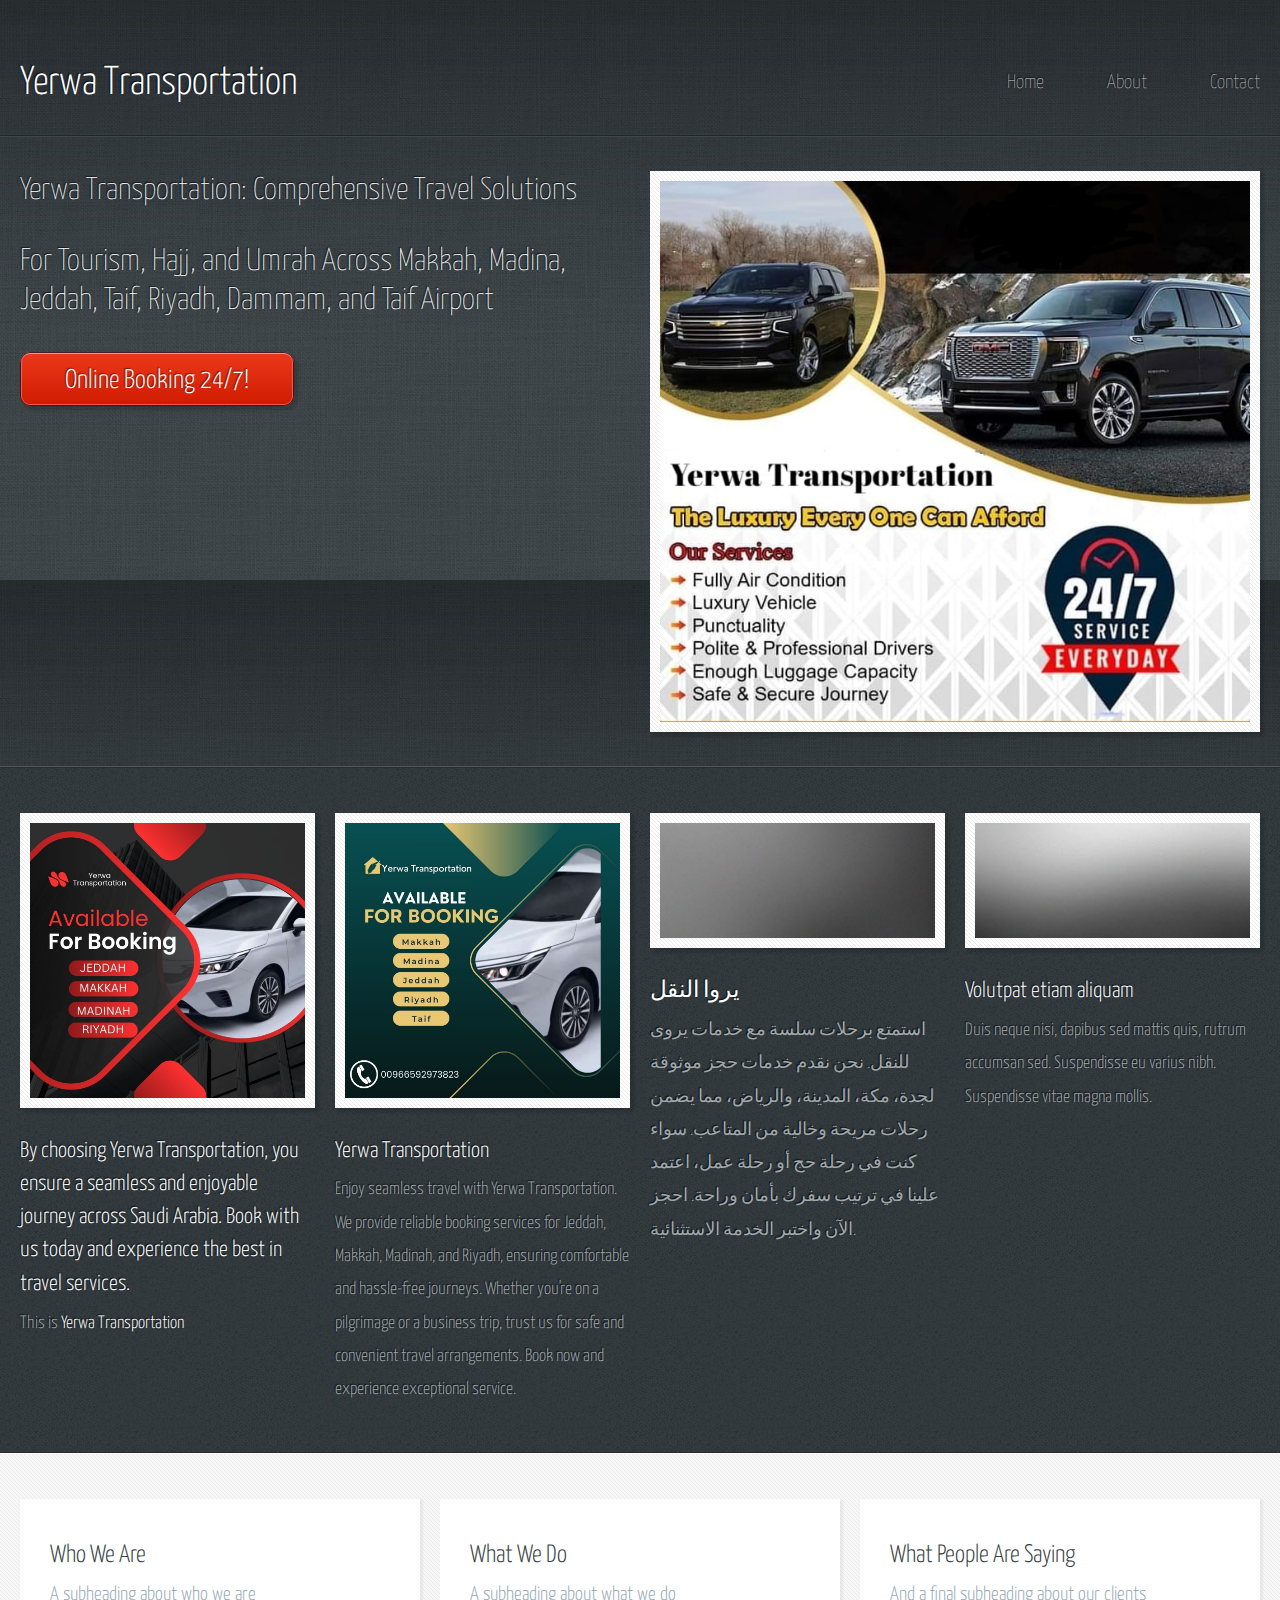
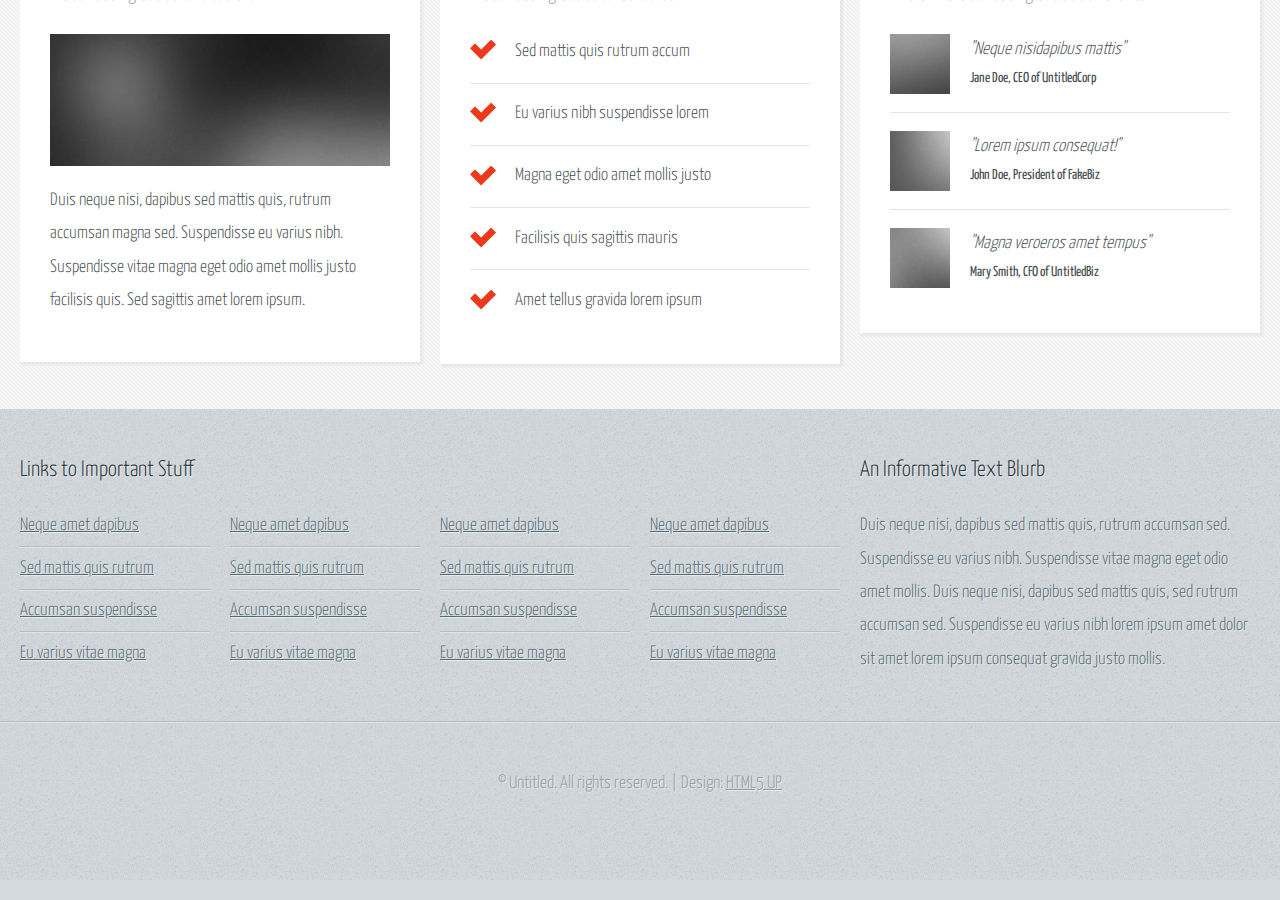
==== commit c7f9a576: "Update index.html" ====
--- a/index.html
+++ b/index.html
@@ -73,7 +73,7 @@
 								<!-- Feature #2 -->
 									<section>
 										<a href="#" class="bordered-feature-image"><img src="images/pic02.jpg" alt="" /></a>
-										<h2>Yerwa Transportation?</h2>
+										<h2>Yerwa Transportation</h2>
 										<p>Enjoy seamless travel with Yerwa Transportation. We provide reliable booking services for Jeddah, Makkah, Madinah, and Riyadh, ensuring comfortable and hassle-free journeys. 
 											Whether you're on a pilgrimage or a business trip, trust us for safe and convenient travel arrangements. 
 											Book now and experience exceptional service.
@@ -86,11 +86,13 @@
 								<!-- Feature #3 -->
 									<section>
 										<a href="#" class="bordered-feature-image"><img src="images/pic03.jpg" alt="" /></a>
-										<h2>License Info</h2>
-										<p>
-											Halcyonic is licensed under the <a href="http://html5up.net/license">CCA</a> license,
-											so use it for personal/commercial use as much as you like (just keep
-											our credits intact).
+										<h2>يروا النقل</h2>
+										<p>
+
+
+استمتع برحلات سلسة مع خدمات يروى للنقل. نحن نقدم خدمات حجز موثوقة لجدة، مكة، المدينة، والرياض، مما يضمن رحلات مريحة وخالية من المتاعب. سواء كنت في رحلة حج أو رحلة عمل، اعتمد علينا في ترتيب سفرك بأمان وراحة. احجز الآن واختبر الخدمة الاستثنائية.
+
+
 										</p>
 									</section>
 
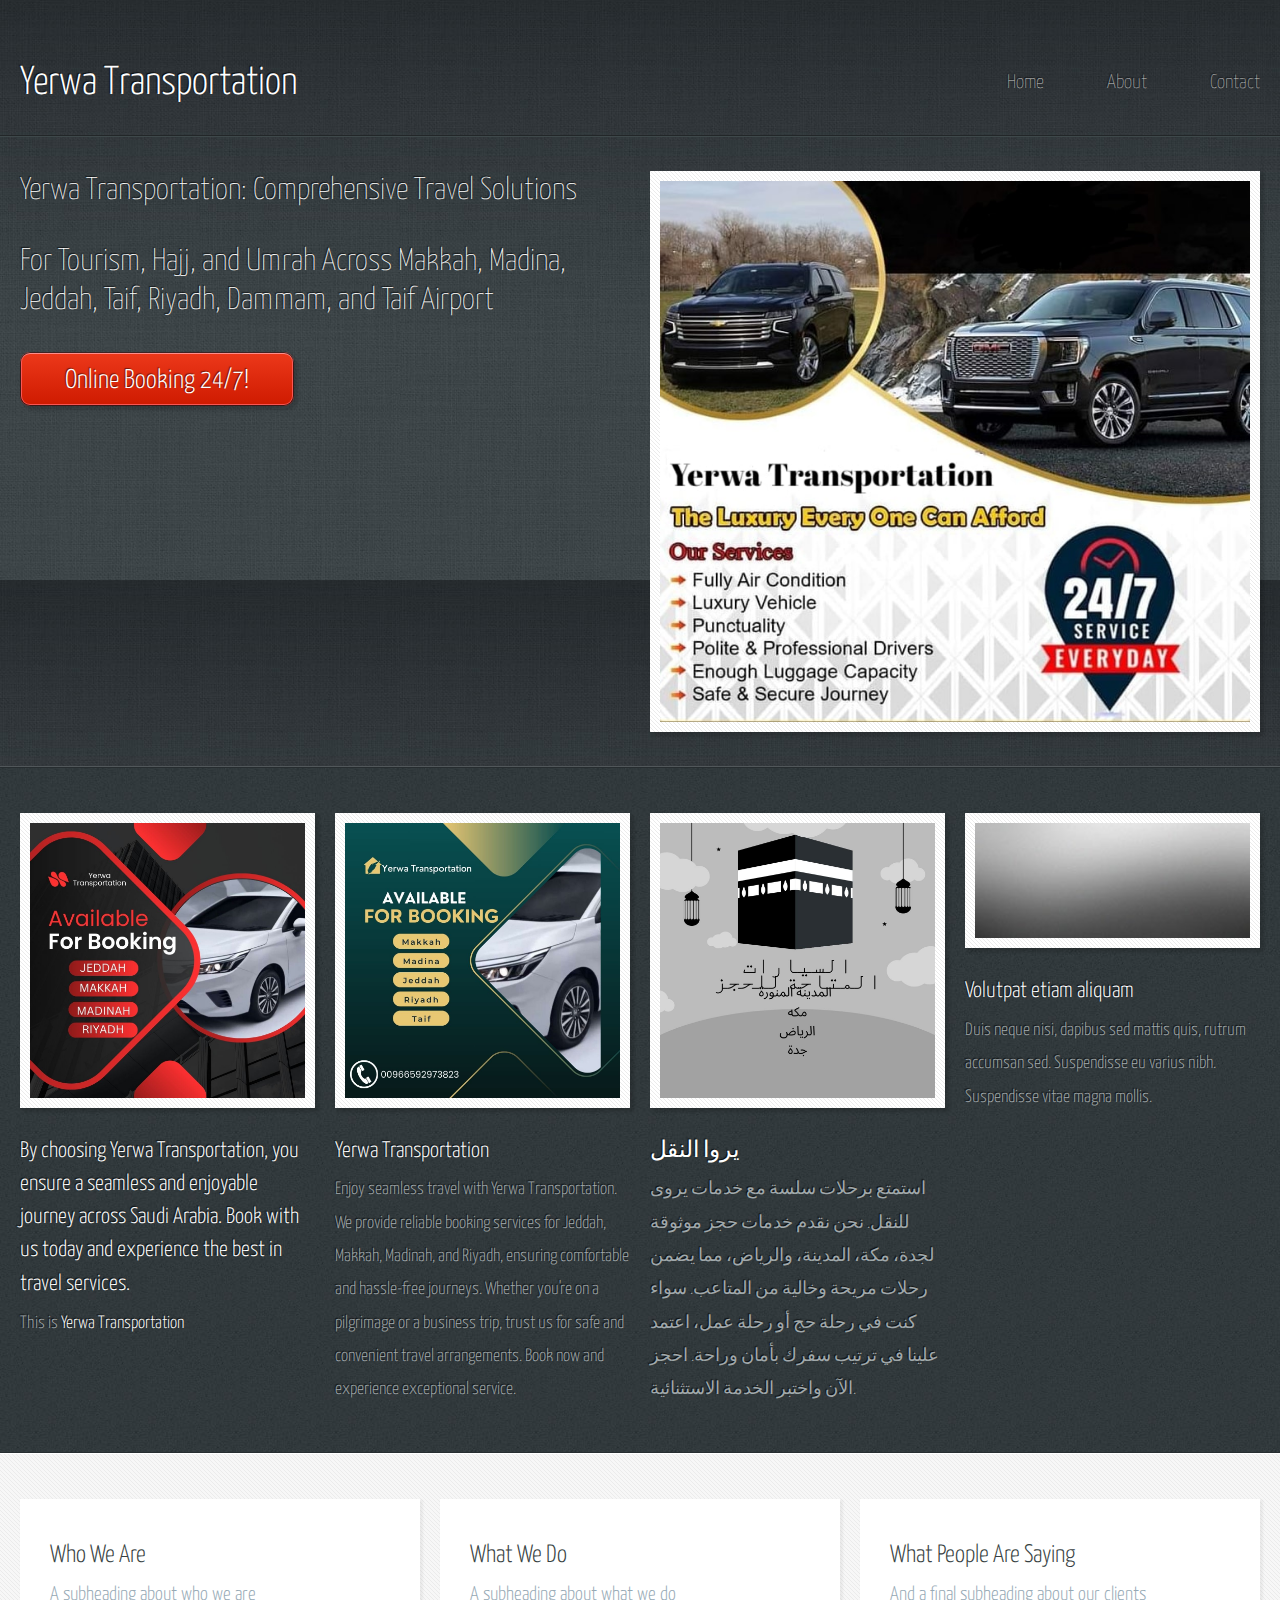
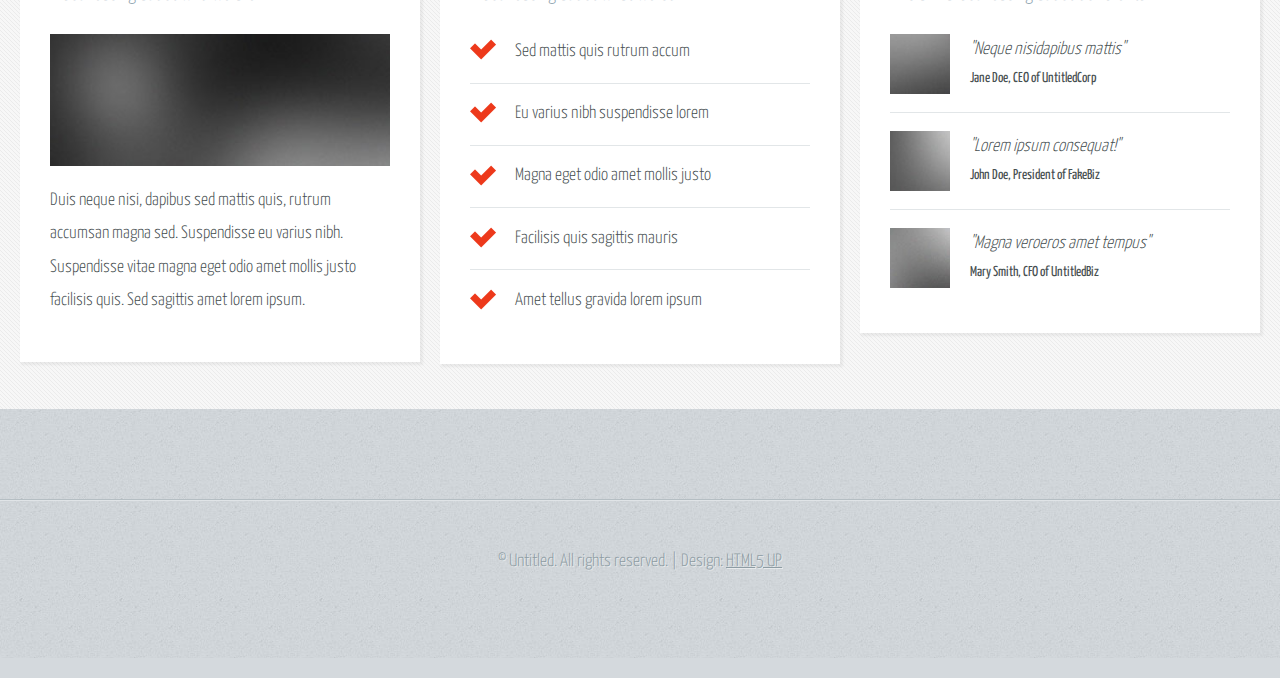
==== commit 0554f03d: "Update index.html" ====
--- a/index.html
+++ b/index.html
@@ -191,60 +191,10 @@
 						<div class="row">
 							<div class="col-8 col-12-medium">
 
-								<!-- Links -->
-									<section>
-										<h2>Links to Important Stuff</h2>
-										<div>
-											<div class="row">
-												<div class="col-3 col-12-small">
-													<ul class="link-list last-child">
-														<li><a href="#">Neque amet dapibus</a></li>
-														<li><a href="#">Sed mattis quis rutrum</a></li>
-														<li><a href="#">Accumsan suspendisse</a></li>
-														<li><a href="#">Eu varius vitae magna</a></li>
-													</ul>
-												</div>
-												<div class="col-3 col-12-small">
-													<ul class="link-list last-child">
-														<li><a href="#">Neque amet dapibus</a></li>
-														<li><a href="#">Sed mattis quis rutrum</a></li>
-														<li><a href="#">Accumsan suspendisse</a></li>
-														<li><a href="#">Eu varius vitae magna</a></li>
-													</ul>
-												</div>
-												<div class="col-3 col-12-small">
-													<ul class="link-list last-child">
-														<li><a href="#">Neque amet dapibus</a></li>
-														<li><a href="#">Sed mattis quis rutrum</a></li>
-														<li><a href="#">Accumsan suspendisse</a></li>
-														<li><a href="#">Eu varius vitae magna</a></li>
-													</ul>
-												</div>
-												<div class="col-3 col-12-small">
-													<ul class="link-list last-child">
-														<li><a href="#">Neque amet dapibus</a></li>
-														<li><a href="#">Sed mattis quis rutrum</a></li>
-														<li><a href="#">Accumsan suspendisse</a></li>
-														<li><a href="#">Eu varius vitae magna</a></li>
-													</ul>
-												</div>
-											</div>
-										</div>
-									</section>
-
+								
 							</div>
 							<div class="col-4 col-12-medium imp-medium">
 
-								<!-- Blurb -->
-									<section>
-										<h2>An Informative Text Blurb</h2>
-										<p>
-											Duis neque nisi, dapibus sed mattis quis, rutrum accumsan sed. Suspendisse eu
-											varius nibh. Suspendisse vitae magna eget odio amet mollis. Duis neque nisi,
-											dapibus sed mattis quis, sed rutrum accumsan sed. Suspendisse eu varius nibh
-											lorem ipsum amet dolor sit amet lorem ipsum consequat gravida justo mollis.
-										</p>
-									</section>
 
 							</div>
 						</div>
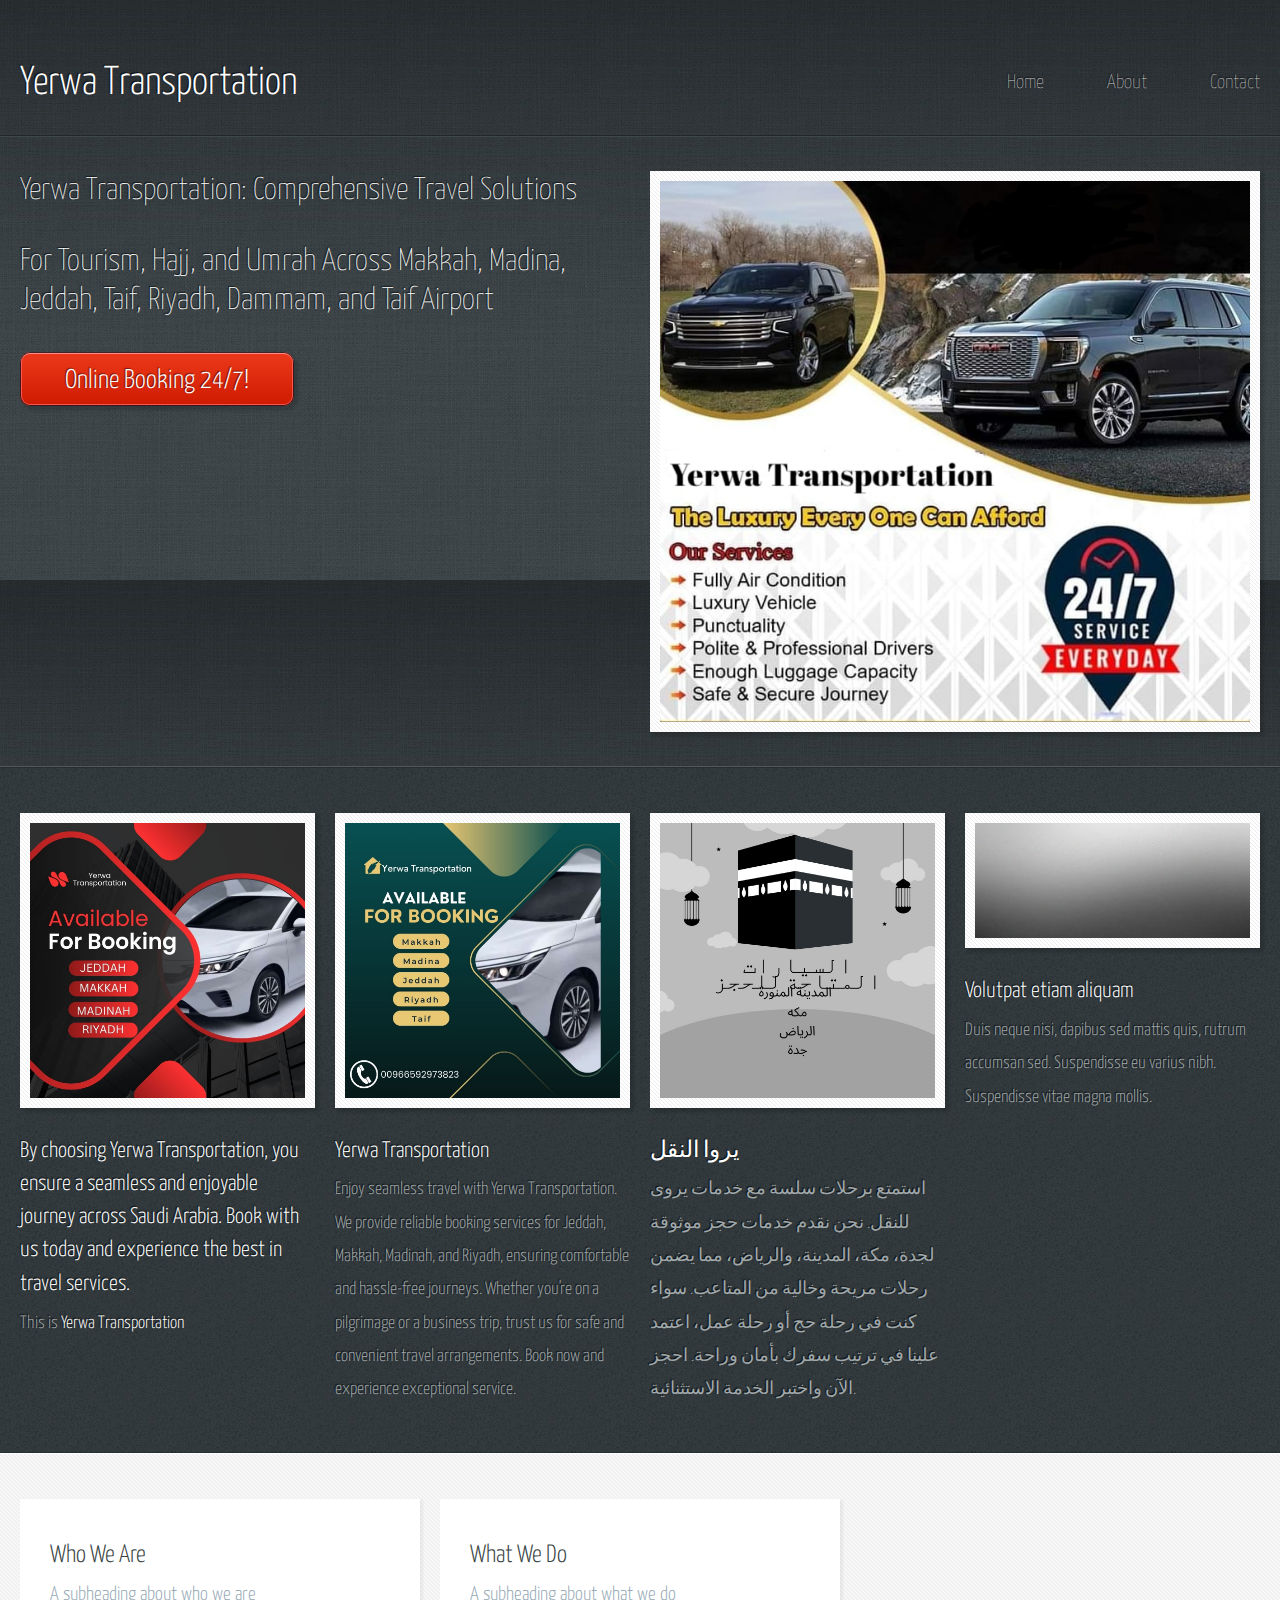
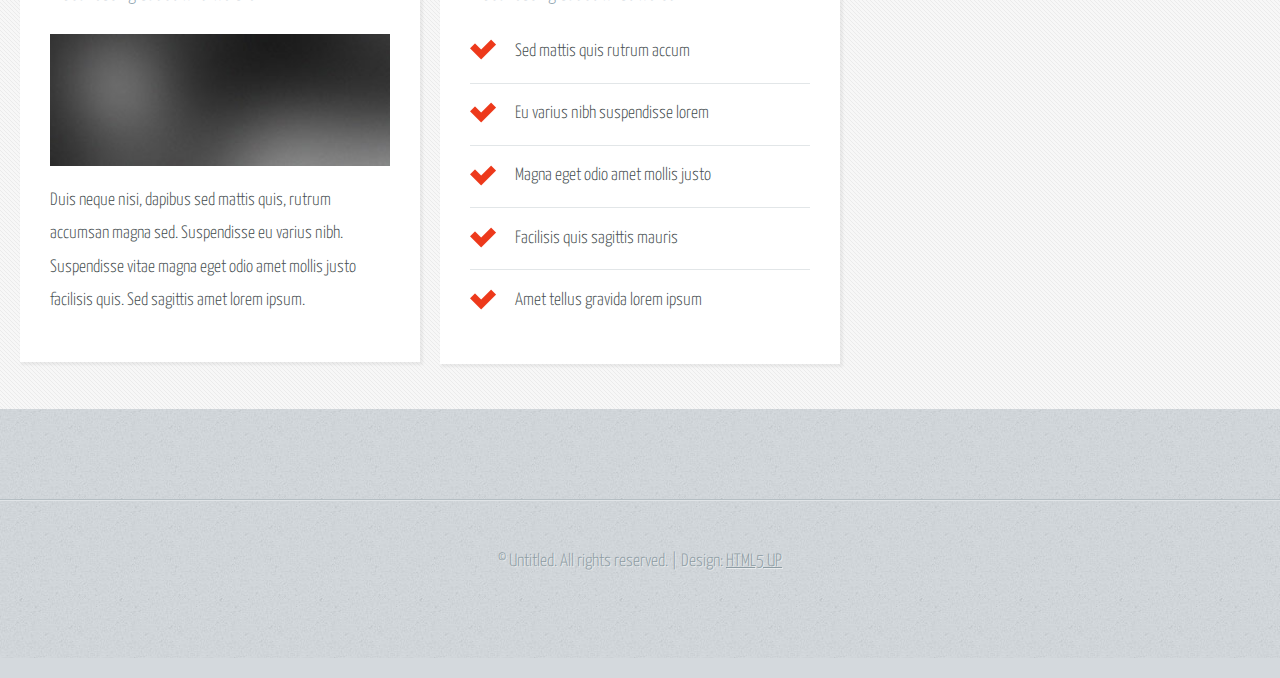
==== commit 419564a8: "Update index.html" ====
--- a/index.html
+++ b/index.html
@@ -155,31 +155,7 @@
 							</div>
 							<div class="col-4 col-6-medium col-12-small">
 
-								<!-- Box #3 -->
-									<section>
-										<header>
-											<h2>What People Are Saying</h2>
-											<h3>And a final subheading about our clients</h3>
-										</header>
-										<ul class="quote-list">
-											<li>
-												<img src="images/pic06.jpg" alt="" />
-												<p>"Neque nisidapibus mattis"</p>
-												<span>Jane Doe, CEO of UntitledCorp</span>
-											</li>
-											<li>
-												<img src="images/pic07.jpg" alt="" />
-												<p>"Lorem ipsum consequat!"</p>
-												<span>John Doe, President of FakeBiz</span>
-											</li>
-											<li>
-												<img src="images/pic08.jpg" alt="" />
-												<p>"Magna veroeros amet tempus"</p>
-												<span>Mary Smith, CFO of UntitledBiz</span>
-											</li>
-										</ul>
-									</section>
-
+								
 							</div>
 						</div>
 					</div>
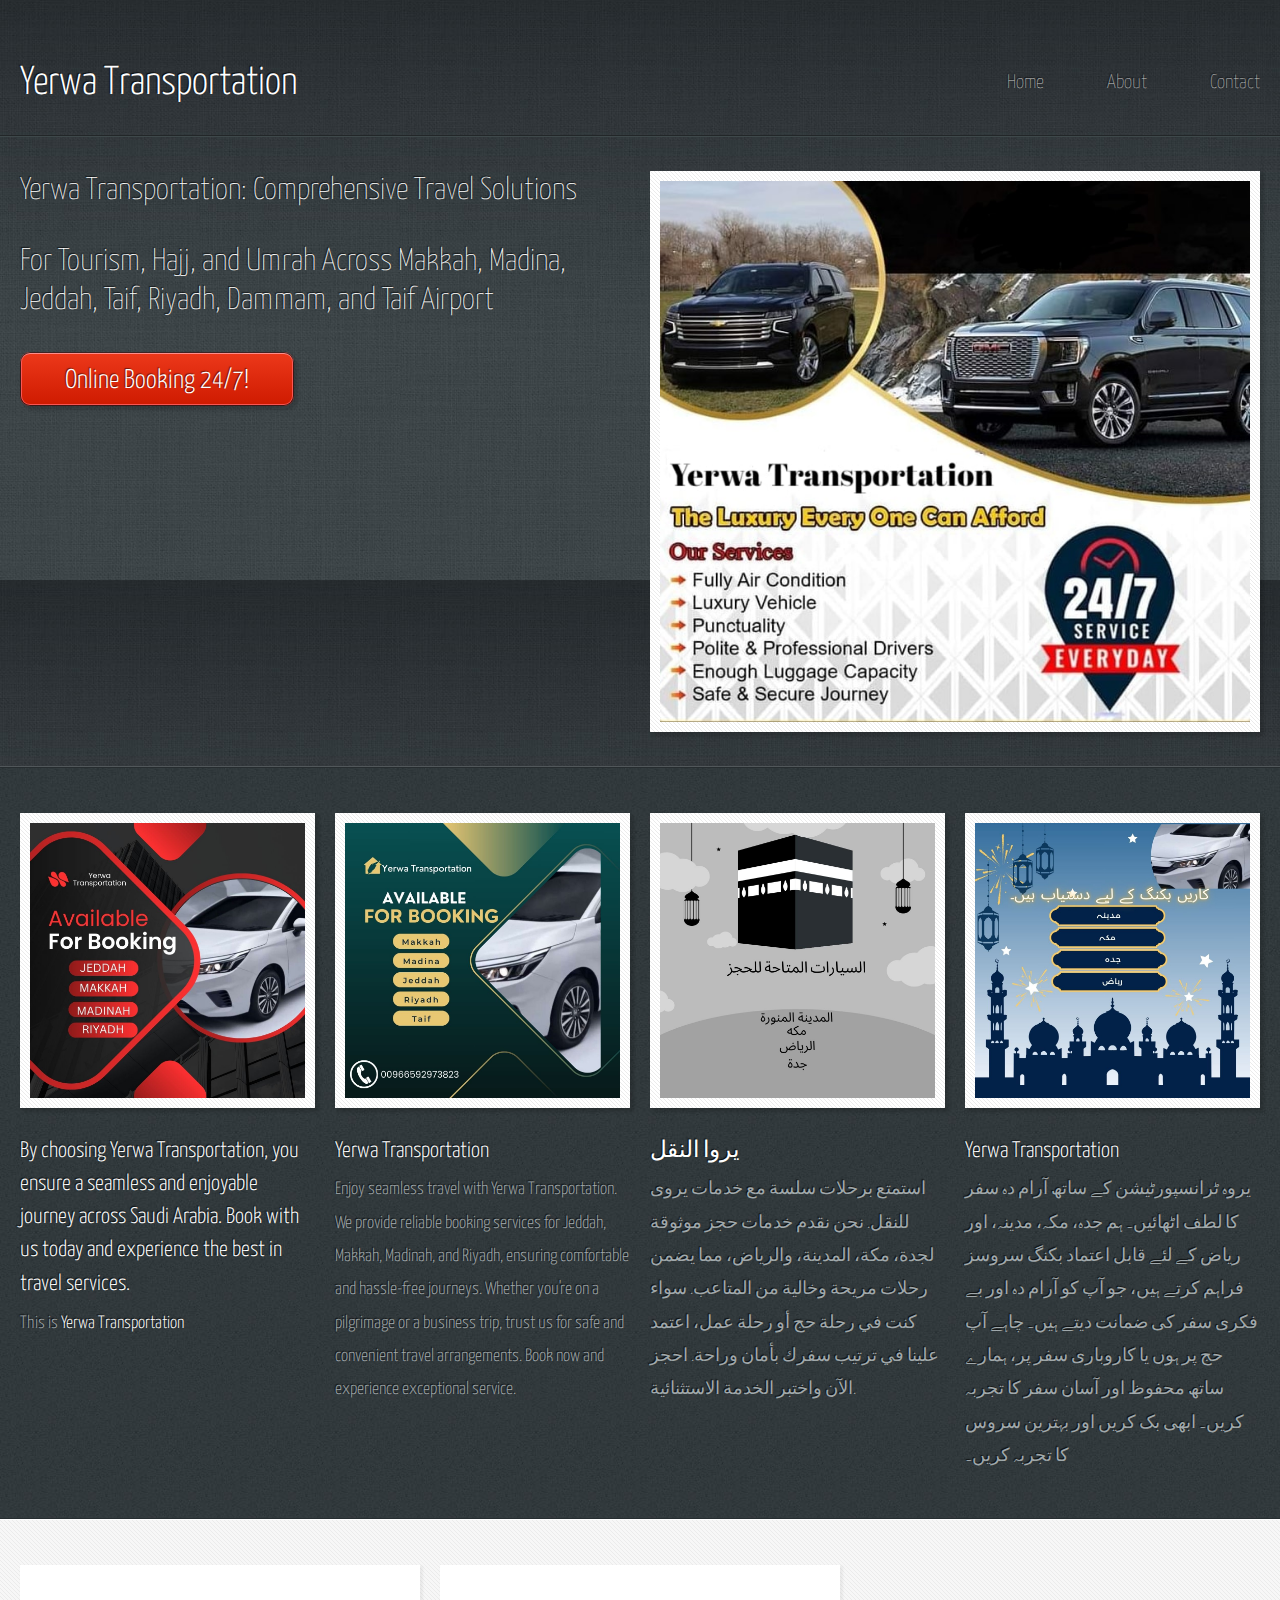
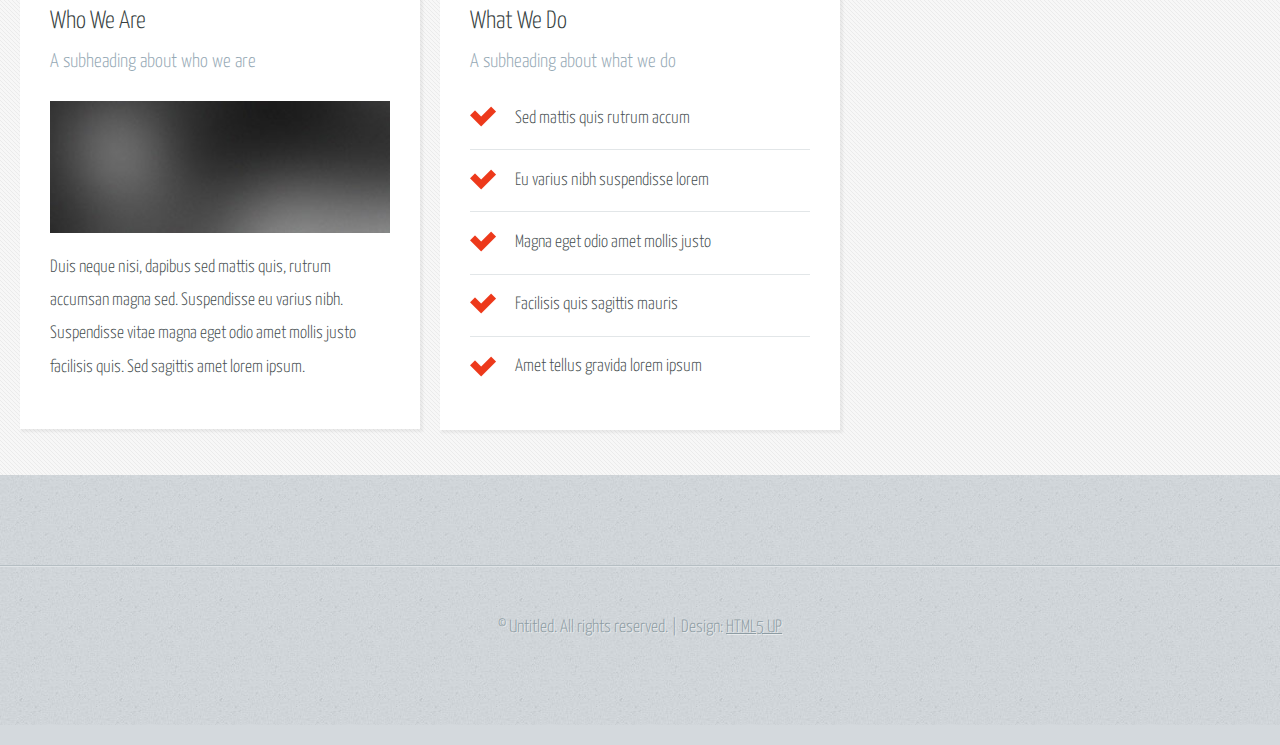
==== commit e4b061c0: "Update index.html" ====
--- a/index.html
+++ b/index.html
@@ -102,10 +102,10 @@
 								<!-- Feature #4 -->
 									<section>
 										<a href="#" class="bordered-feature-image"><img src="images/pic04.jpg" alt="" /></a>
-										<h2>Volutpat etiam aliquam</h2>
-										<p>
-											Duis neque nisi, dapibus sed mattis quis, rutrum accumsan sed. Suspendisse
-											eu varius nibh. Suspendisse vitae magna mollis.
+										<h2>Yerwa Transportation</h2>
+										<p>یروہ ٹرانسپورٹیشن کے ساتھ آرام دہ سفر کا لطف اٹھائیں۔ ہم جدہ، مکہ، مدینہ، اور ریاض کے لئے قابل اعتماد بکنگ سروسز فراہم کرتے ہیں، جو آپ کو آرام دہ اور بے فکری سفر کی ضمانت دیتے ہیں۔ چاہے آپ حج پر ہوں یا کاروباری سفر پر، ہمارے ساتھ محفوظ اور آسان سفر کا تجربہ کریں۔ ابھی بک کریں اور بہترین سروس کا تجربہ کریں۔
+
+
 										</p>
 									</section>
 
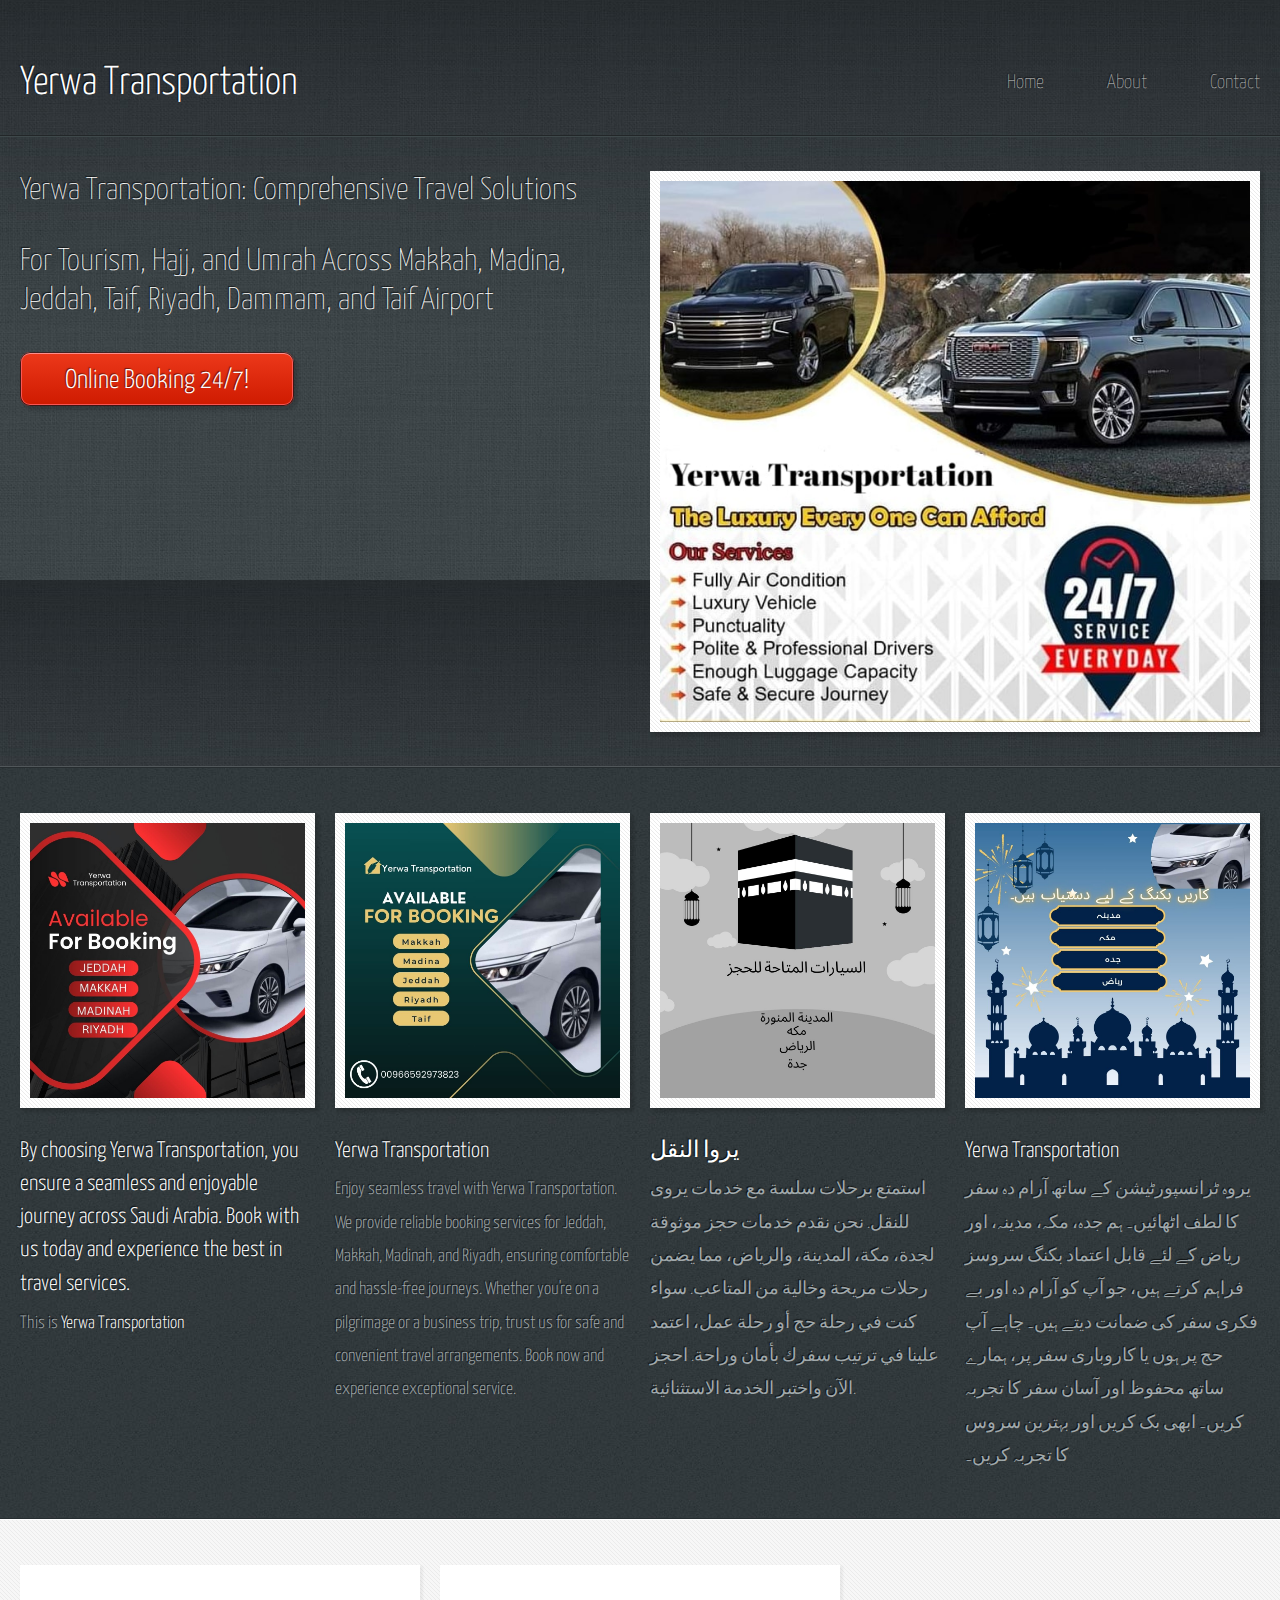
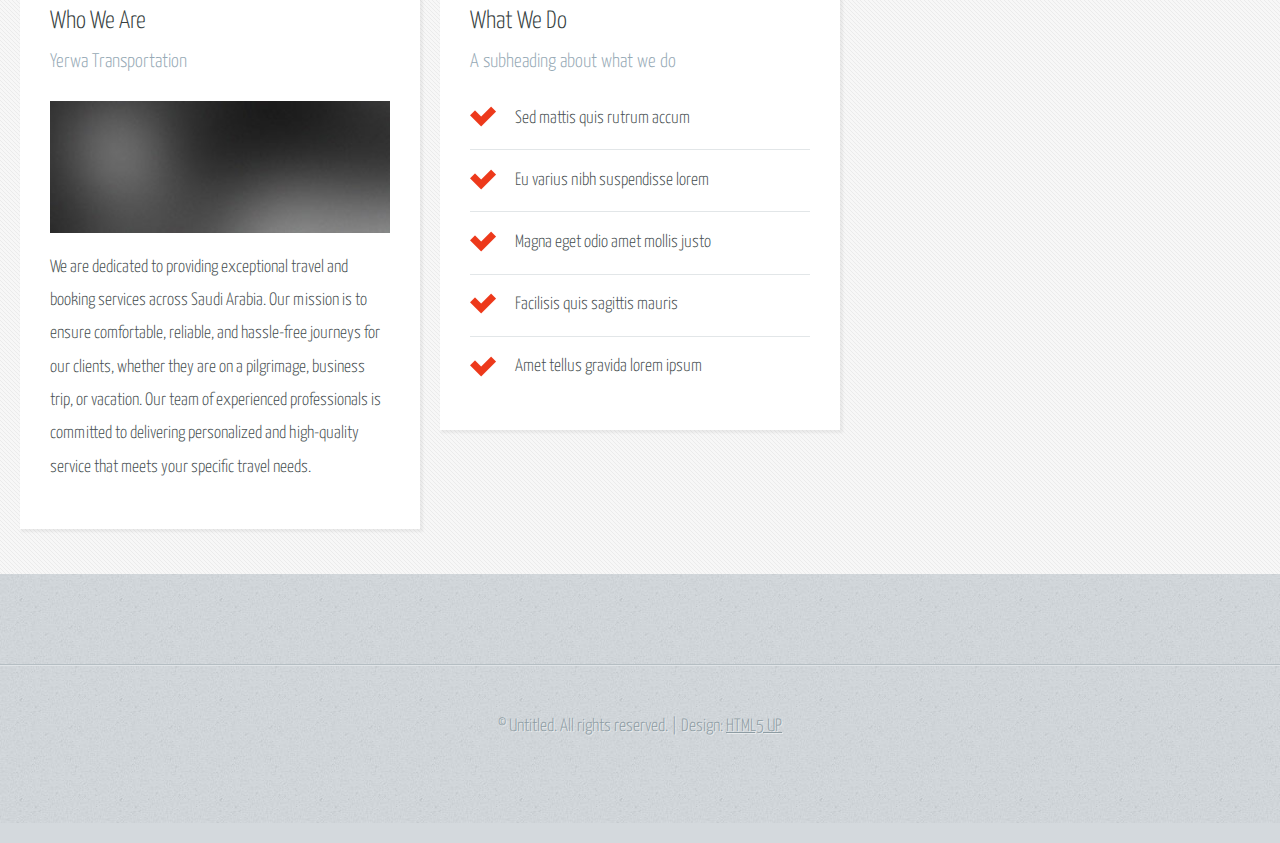
==== commit a77cc06b: "Update index.html" ====
--- a/index.html
+++ b/index.html
@@ -124,13 +124,11 @@
 									<section>
 										<header>
 											<h2>Who We Are</h2>
-											<h3>A subheading about who we are</h3>
+											<h3>Yerwa Transportation</h3>
 										</header>
 										<a href="#" class="feature-image"><img src="images/pic05.jpg" alt="" /></a>
 										<p>
-											Duis neque nisi, dapibus sed mattis quis, rutrum accumsan magna sed.
-											Suspendisse eu varius nibh. Suspendisse vitae magna eget odio amet mollis
-											justo facilisis quis. Sed sagittis amet lorem ipsum.
+											We are dedicated to providing exceptional travel and booking services across Saudi Arabia. Our mission is to ensure comfortable, reliable, and hassle-free journeys for our clients, whether they are on a pilgrimage, business trip, or vacation. Our team of experienced professionals is committed to delivering personalized and high-quality service that meets your specific travel needs.
 										</p>
 									</section>
 
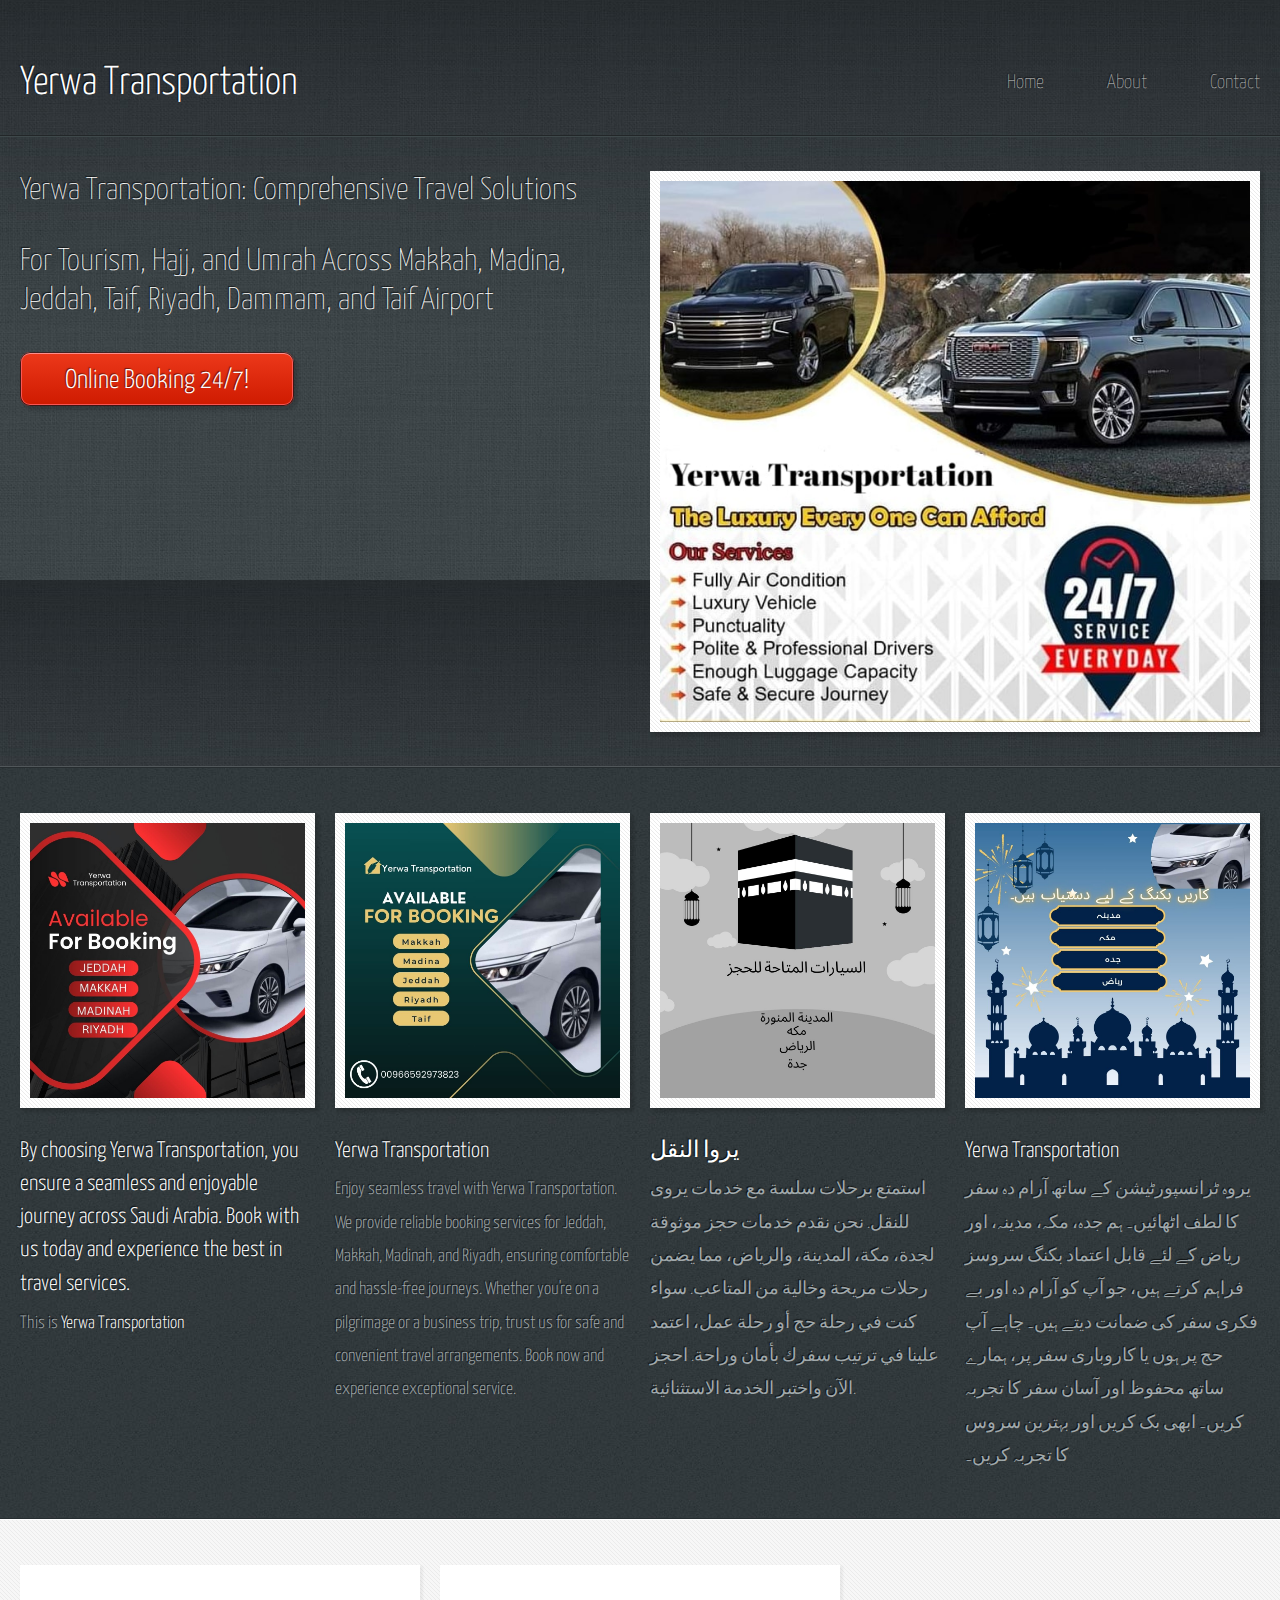
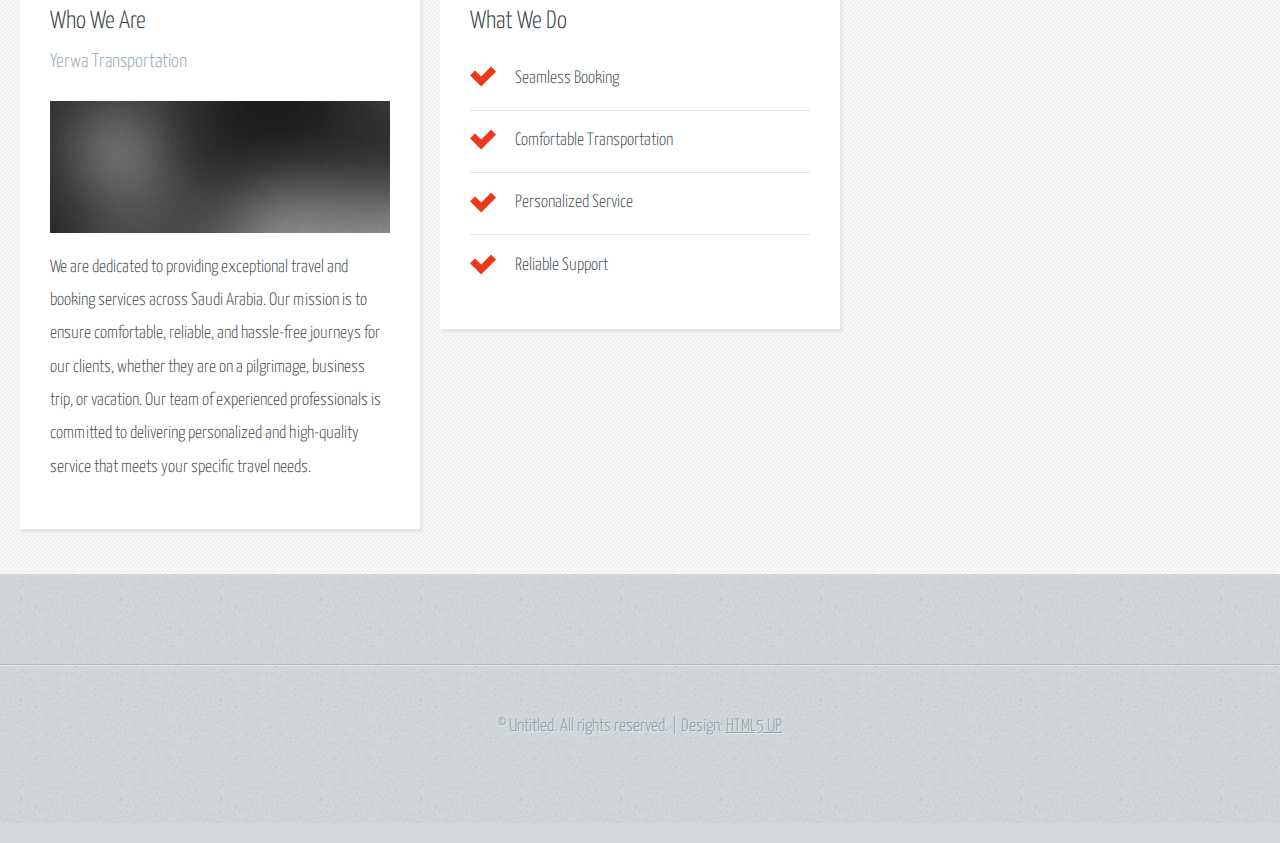
==== commit 95063164: "Update index.html" ====
--- a/index.html
+++ b/index.html
@@ -139,14 +139,12 @@
 									<section>
 										<header>
 											<h2>What We Do</h2>
-											<h3>A subheading about what we do</h3>
 										</header>
 										<ul class="check-list">
-											<li>Sed mattis quis rutrum accum</li>
-											<li>Eu varius nibh suspendisse lorem</li>
-											<li>Magna eget odio amet mollis justo</li>
-											<li>Facilisis quis sagittis mauris</li>
-											<li>Amet tellus gravida lorem ipsum</li>
+											<li>Seamless Booking</li>
+											<li>Comfortable Transportation</li>
+											<li>Personalized Service</li>
+											<li>Reliable Support</li>
 										</ul>
 									</section>
 
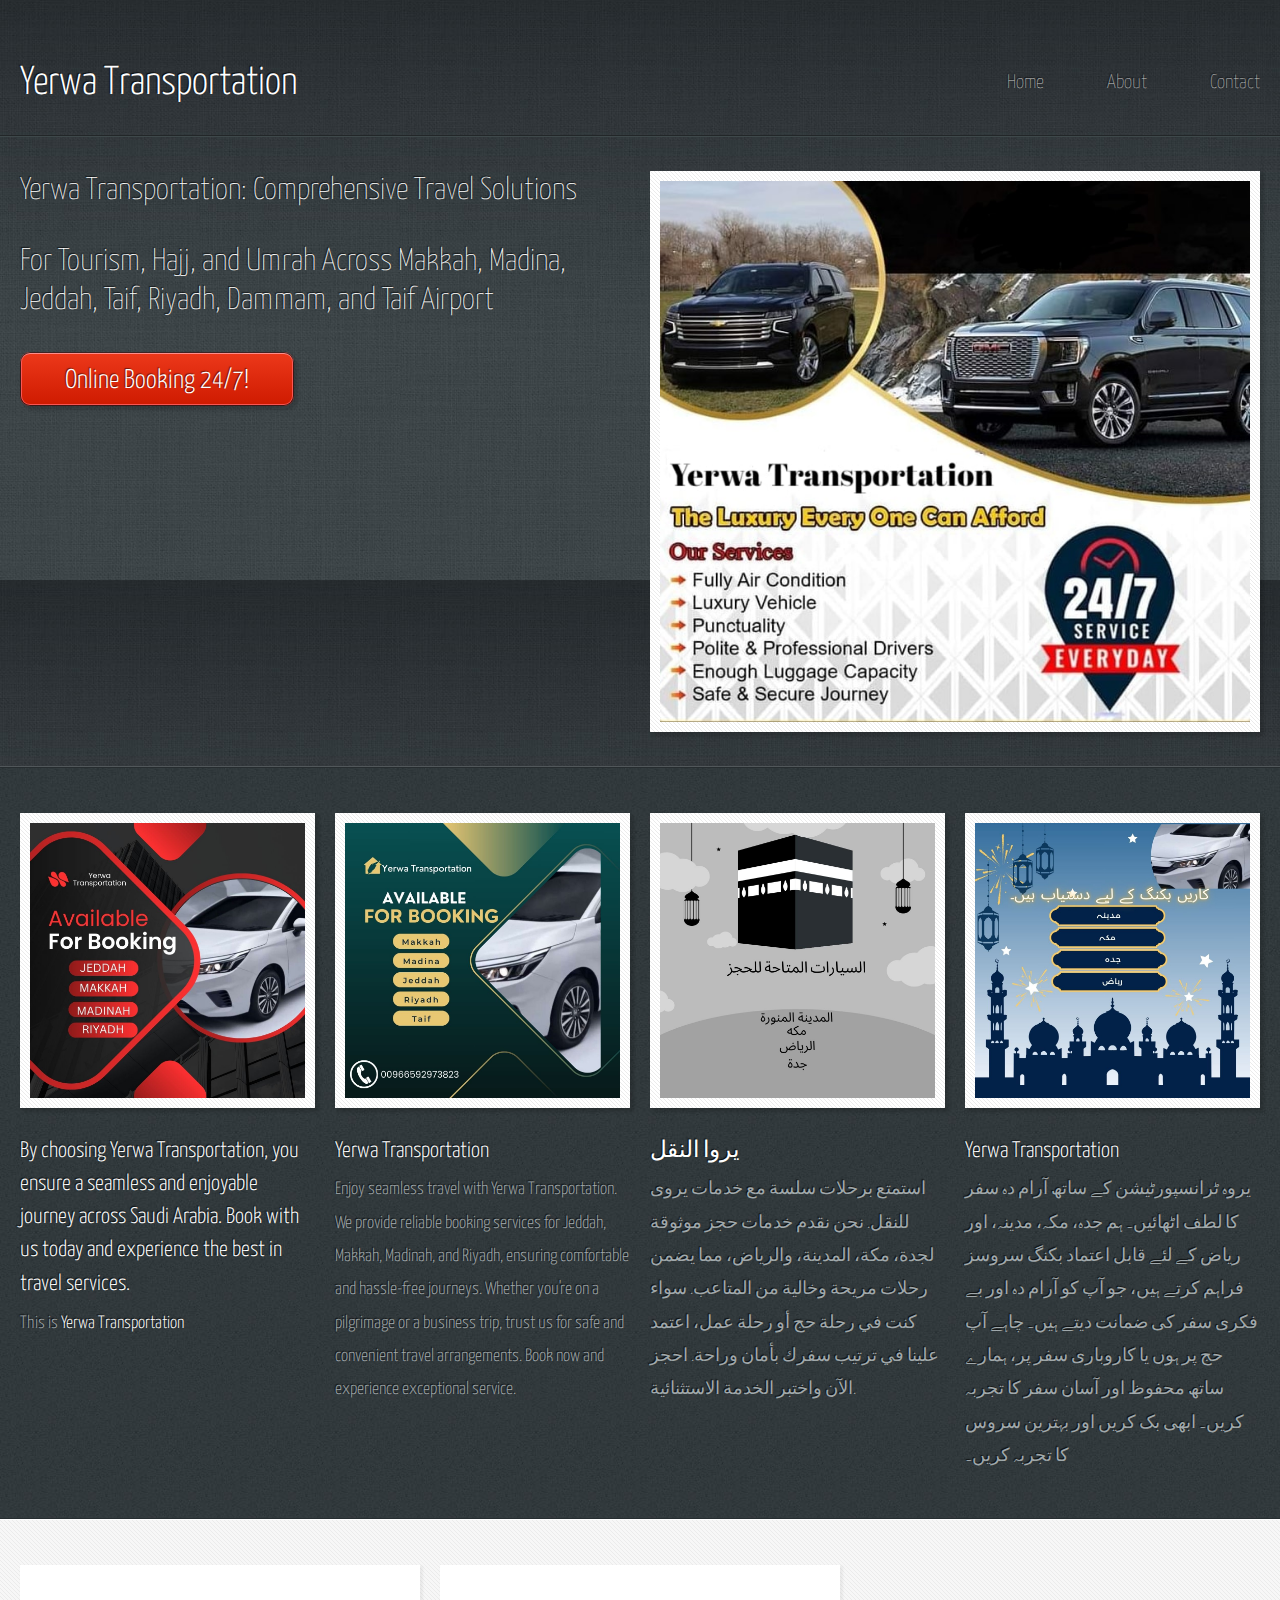
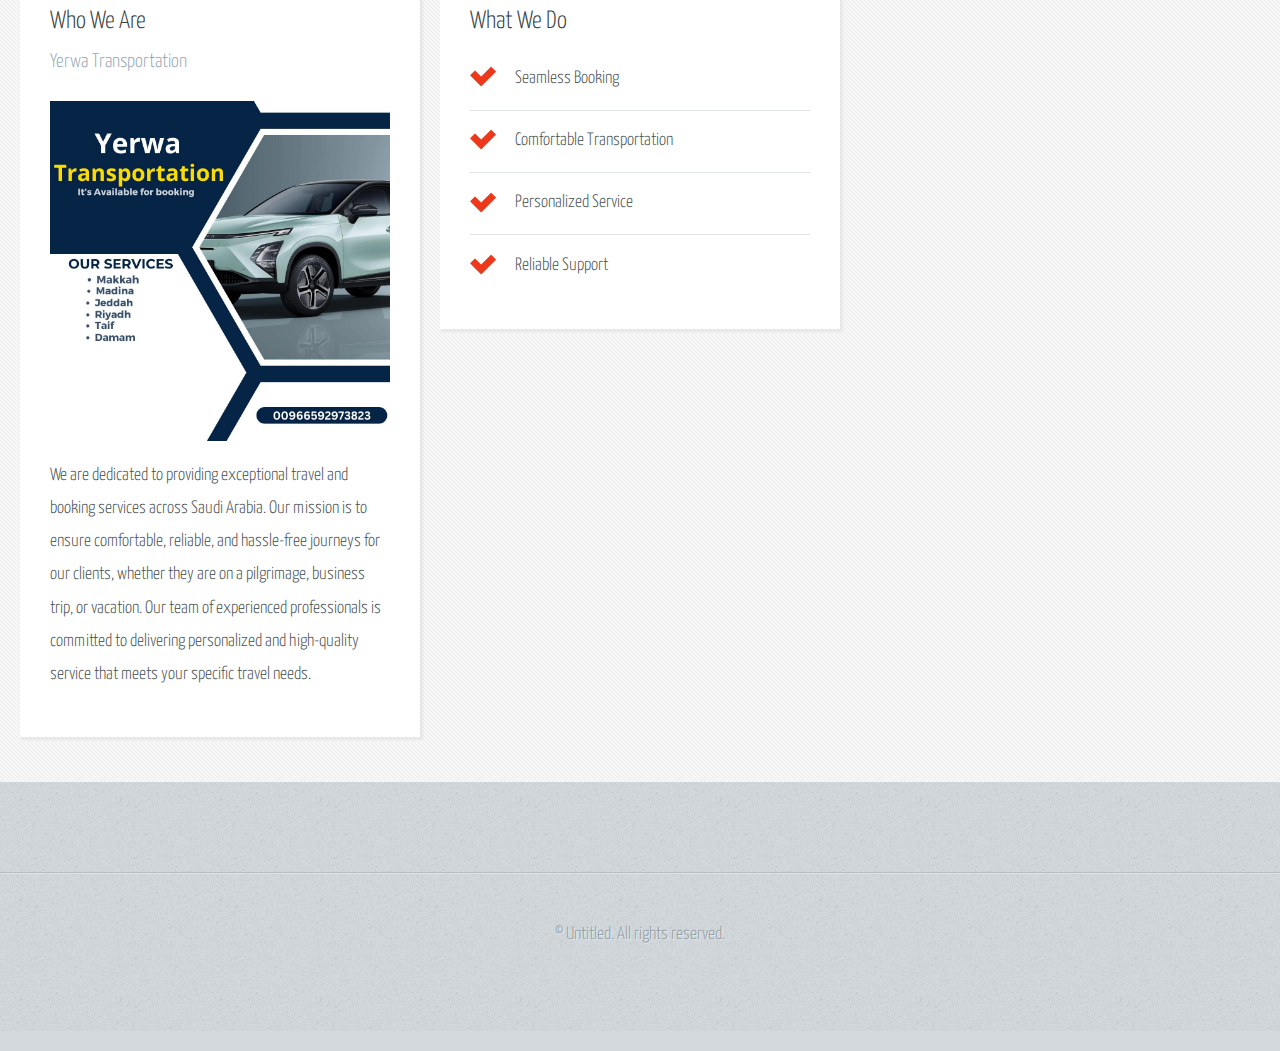
==== commit 2562c0b8: "Update index.html" ====
--- a/index.html
+++ b/index.html
@@ -175,7 +175,7 @@
 
 			<!-- Copyright -->
 				<div id="copyright">
-					&copy; Untitled. All rights reserved. | Design: <a href="http://html5up.net">HTML5 UP</a>
+					&copy; Untitled. All rights reserved. 
 				</div>
 
 		</div>
